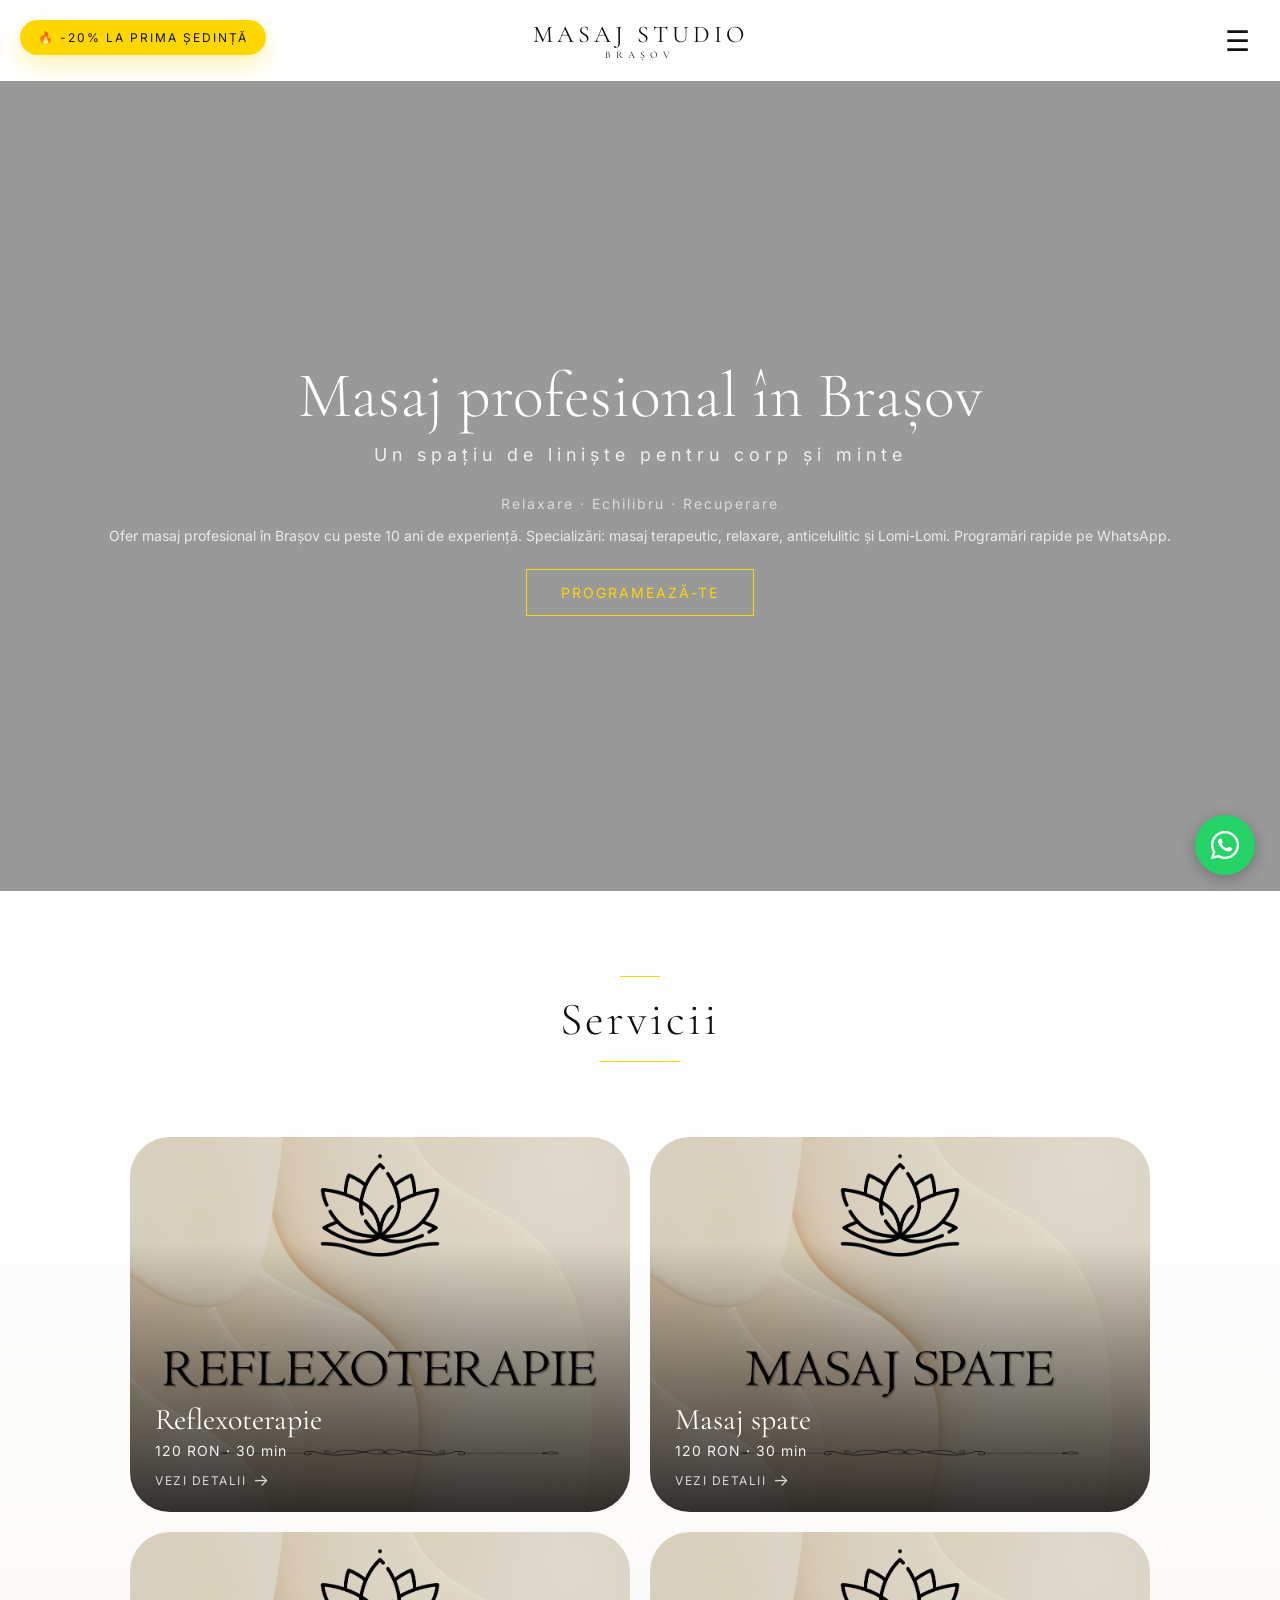
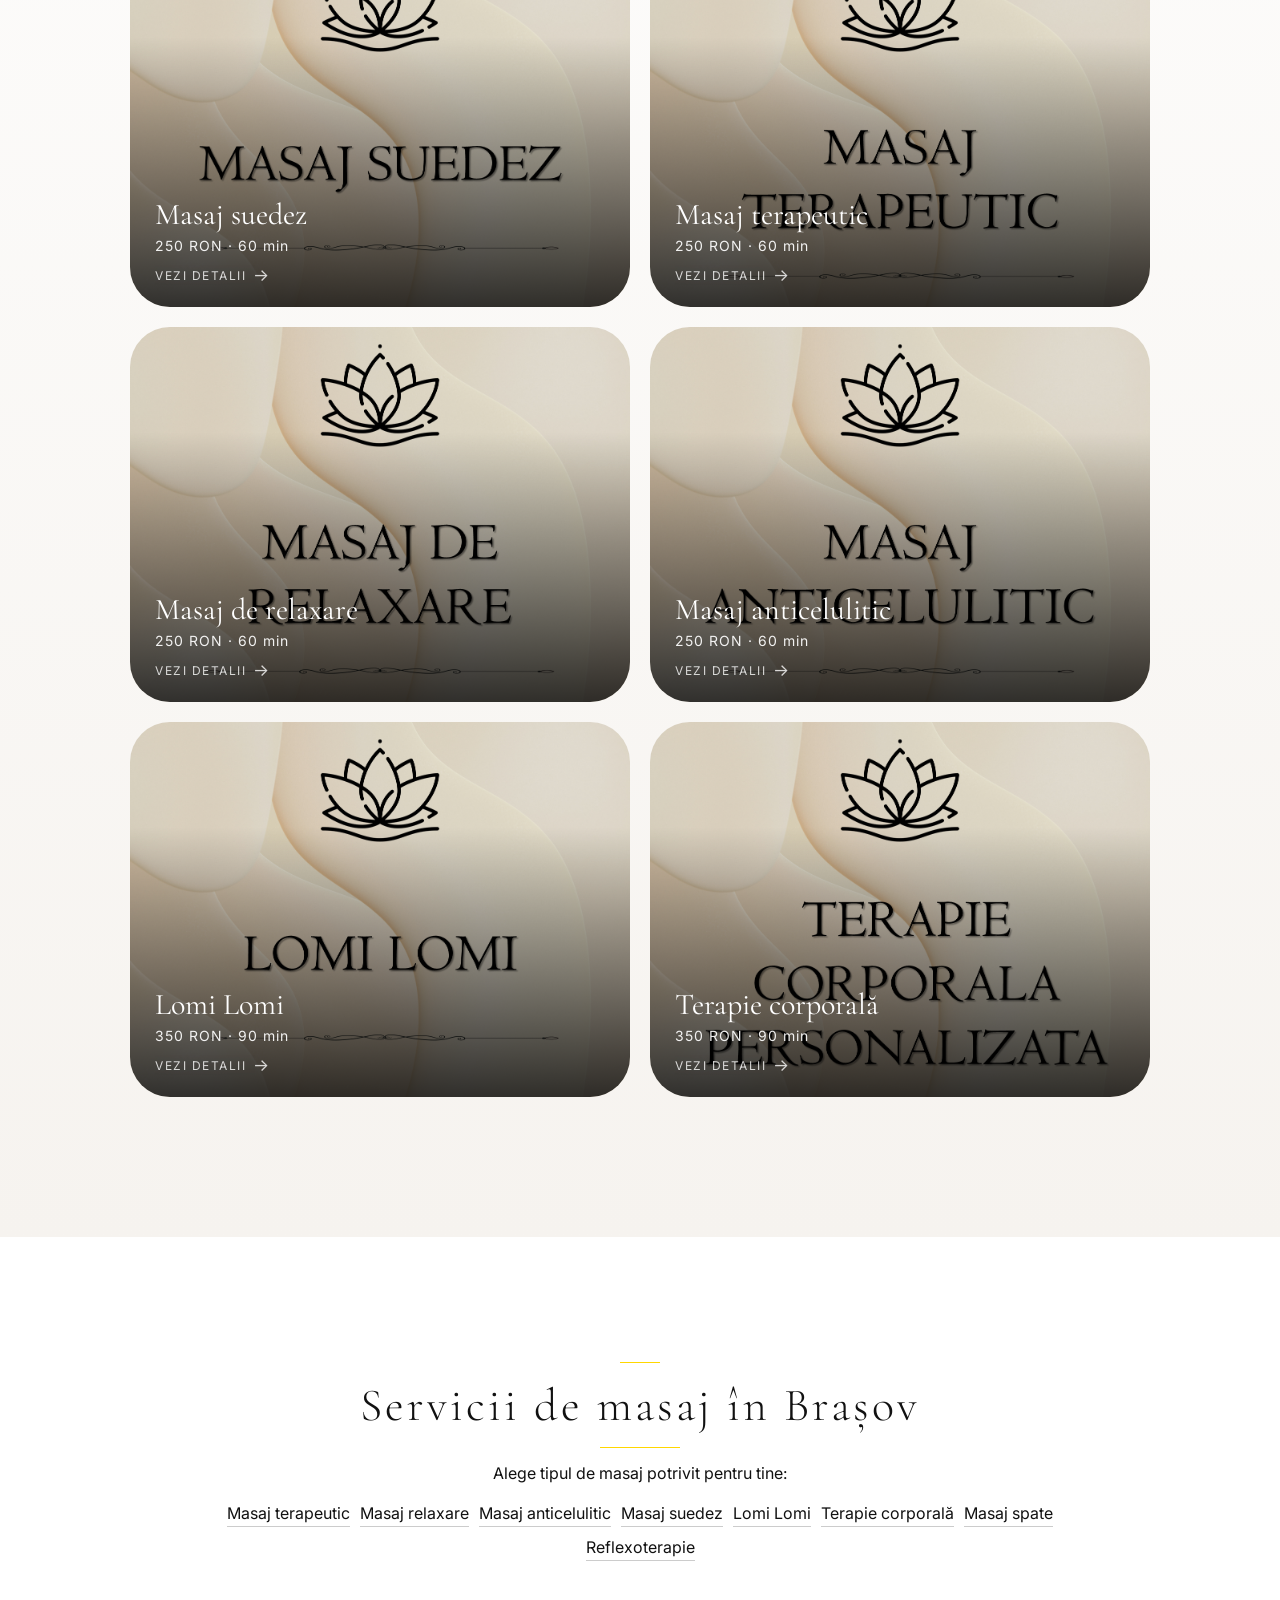
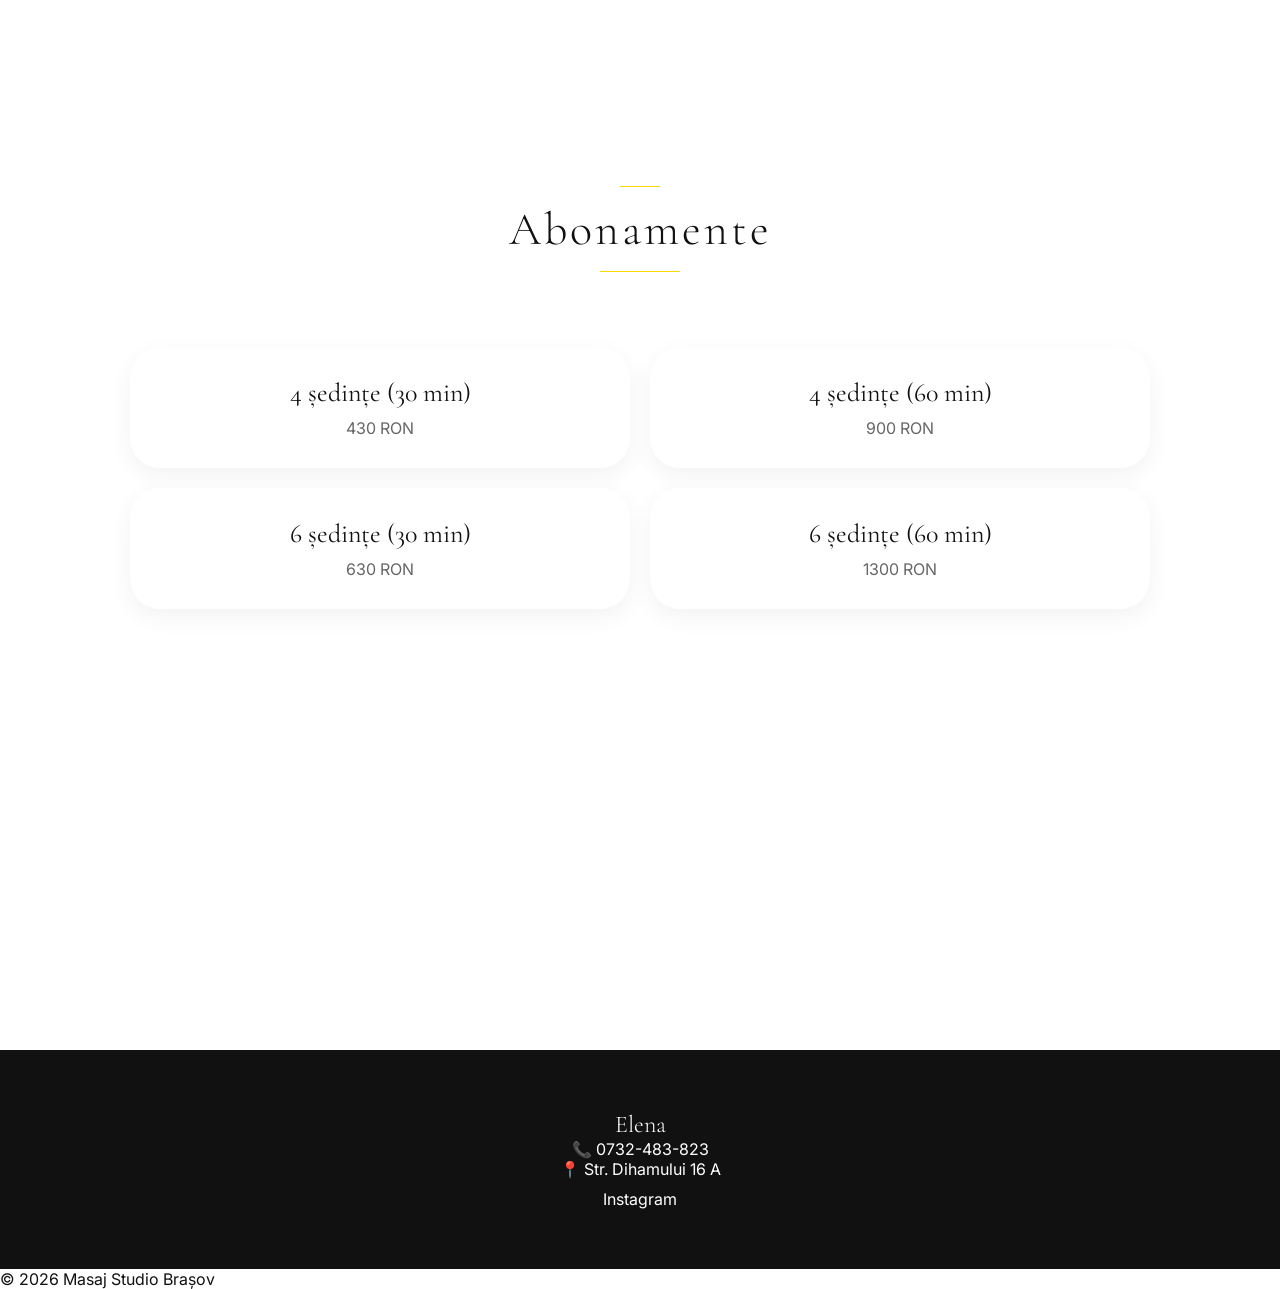
==== index.html @ 1593638e "Update service cards with prices and details" ====
<!DOCTYPE html>
<html lang="ro">
<head>
<meta charset="UTF-8">
<meta name="viewport" content="width=device-width, initial-scale=1.0">

<title>Masaj Brașov | Terapeutic, Relaxare, Anticelulitic și Lomi Lomi</title>

<meta name="description" content="Masaj profesional în Brașov: terapeutic, relaxare, anticelulitic, suedez, Lomi Lomi și reflexoterapie. Reducere dureri, stres și tensiune. Programări rapide pe WhatsApp.">

<link rel="canonical" href="https://studio-masajbrasov.ro/">

<meta name="robots" content="index, follow">

<meta property="og:title" content="Masaj Brașov | Studio masaj profesional">
<meta property="og:description" content="Masaj terapeutic, relaxare, anticelulitic și Lomi Lomi în Brașov. Programări rapide.">
<meta property="og:type" content="website">
<meta property="og:url" content="https://studio-masajbrasov.ro/">

<link rel="stylesheet"
href="https://cdnjs.cloudflare.com/ajax/libs/font-awesome/6.5.1/css/all.min.css">

<link href="https://fonts.googleapis.com/css2?family=Cormorant+Garamond:wght@300;400;500&family=Inter:wght@300;400;500&display=swap" rel="stylesheet">

<link rel="stylesheet" href="style.css">

<script type="application/ld+json">
{
  "@context": "https://schema.org",
  "@type": "HealthAndBeautyBusiness",
  "@id": "https://studio-masajbrasov.ro/#business",
  "name": "Masaj Studio Brașov",
  "url": "https://studio-masajbrasov.ro",
  "telephone": "+40732483823",
  "description": "Studio de masaj profesional în Brașov. Masaj terapeutic, masaj de relaxare, masaj anticelulitic, masaj suedez, Lomi Lomi, reflexoterapie, masaj spate și terapie corporală personalizată.",
  "priceRange": "120-350 RON",

  "address": {
    "@type": "PostalAddress",
    "streetAddress": "Str. Dihamului 16A",
    "addressLocality": "Brașov",
    "addressCountry": "RO"
  },

  "openingHoursSpecification": [
    {
      "@type": "OpeningHoursSpecification",
      "dayOfWeek": [
        "Monday",
        "Tuesday",
        "Wednesday",
        "Thursday",
        "Friday"
      ],
      "opens": "09:00",
      "closes": "18:00"
    }
  ],

  "areaServed": {
    "@type": "City",
    "name": "Brașov"
  },

  "sameAs": [
    "https://www.instagram.com/lenagalinska"
  ],

  "hasOfferCatalog": {
    "@type": "OfferCatalog",
    "name": "Servicii de masaj",
    "itemListElement": [

      {
        "@type": "Offer",
        "price": "250",
        "priceCurrency": "RON",
        "itemOffered": {
          "@type": "Service",
          "name": "Masaj terapeutic"
        }
      },

      {
        "@type": "Offer",
        "price": "250",
        "priceCurrency": "RON",
        "itemOffered": {
          "@type": "Service",
          "name": "Masaj de relaxare"
        }
      },

      {
        "@type": "Offer",
        "price": "250",
        "priceCurrency": "RON",
        "itemOffered": {
          "@type": "Service",
          "name": "Masaj anticelulitic"
        }
      },

      {
        "@type": "Offer",
        "price": "250",
        "priceCurrency": "RON",
        "itemOffered": {
          "@type": "Service",
          "name": "Masaj suedez"
        }
      },

      {
        "@type": "Offer",
        "price": "350",
        "priceCurrency": "RON",
        "itemOffered": {
          "@type": "Service",
          "name": "Masaj Lomi Lomi"
        }
      },

      {
        "@type": "Offer",
        "price": "350",
        "priceCurrency": "RON",
        "itemOffered": {
          "@type": "Service",
          "name": "Terapie corporală personalizată"
        }
      },

      {
        "@type": "Offer",
        "price": "120",
        "priceCurrency": "RON",
        "itemOffered": {
          "@type": "Service",
          "name": "Masaj spate"
        }
      },

      {
        "@type": "Offer",
        "price": "120",
        "priceCurrency": "RON",
        "itemOffered": {
          "@type": "Service",
          "name": "Reflexoterapie"
        }
      }

    ]
  }
}
</script>
</head>

<body>

<div class="promo-badge">
    🔥 -20% la prima ședință
</div>

<header class="nav">
    <div class="logo">
        <span>MASAJ STUDIO</span>
        <small>BRAȘOV</small>
    </div>

    <div class="burger" onclick="toggleMenu()">
        ☰
    </div>
</header>

<div id="menu" class="menu">
    <a href="#services">Servicii</a>
    <a href="#abonamente">Abonamente</a>
    <a href="book.html">Programare</a>
    <a href="instagram.html">Instagram</a>
    <a href="about.html">Despre mine</a>
</div>

<section class="hero">
    <div class="hero-inner reveal">

        <h1>Masaj profesional în Brașov</h1>

        <p class="hero-subtitle">
            Un spațiu de liniște pentru corp și minte
        </p>

        <p class="hero-small">
            Relaxare · Echilibru · Recuperare
        </p>

        <p style="margin-top:15px; font-size:14px; opacity:0.8;">
            Ofer masaj profesional în Brașov cu peste 10 ani de experiență. Specializări: masaj terapeutic, relaxare, anticelulitic și Lomi-Lomi. Programări rapide pe WhatsApp.
        </p>

        <a class="btn" href="book.html">Programează-te</a>

    </div>
</section>


<!-- SERVICES -->
<section id="services" class="section">

    <h2 class="reveal">Servicii</h2>

    <div class="grid">

        <a href="reflexoterapie-brasov.html" class="card reveal">
            <img src="images/reflexoterapie.png" alt="Reflexoterapie Brașov">

            <div class="card-info">
                <h3>Reflexoterapie</h3>
                <p class="card-price">120 RON · 30 min</p>
                <span class="card-details">
                    Vezi detalii <span>→</span>
                </span>
            </div>
        </a>


        <a href="masaj-spate-brasov.html" class="card reveal">
            <img src="images/masaj-spate.png" alt="Masaj spate Brașov">

            <div class="card-info">
                <h3>Masaj spate</h3>
                <p class="card-price">120 RON · 30 min</p>
                <span class="card-details">
                    Vezi detalii <span>→</span>
                </span>
            </div>
        </a>


        <a href="masaj-suedez-brasov.html" class="card reveal">
            <img src="images/masaj-suedez.png" alt="Masaj suedez Brașov">

            <div class="card-info">
                <h3>Masaj suedez</h3>
                <p class="card-price">250 RON · 60 min</p>
                <span class="card-details">
                    Vezi detalii <span>→</span>
                </span>
            </div>
        </a>


        <a href="masaj-terapeutic-brasov.html" class="card reveal">
            <img src="images/masaj-terapeutic.png" alt="Masaj terapeutic Brașov">

            <div class="card-info">
                <h3>Masaj terapeutic</h3>
                <p class="card-price">250 RON · 60 min</p>
                <span class="card-details">
                    Vezi detalii <span>→</span>
                </span>
            </div>
        </a>


        <a href="masaj-relaxare-brasov.html" class="card reveal">
            <img src="images/masaj-de-relaxare.png" alt="Masaj de relaxare Brașov">

            <div class="card-info">
                <h3>Masaj de relaxare</h3>
                <p class="card-price">250 RON · 60 min</p>
                <span class="card-details">
                    Vezi detalii <span>→</span>
                </span>
            </div>
        </a>


        <a href="masaj-anticelulitic-brasov.html" class="card reveal">
            <img src="images/masaj-anticelulitic.png" alt="Masaj anticelulitic Brașov">

            <div class="card-info">
                <h3>Masaj anticelulitic</h3>
                <p class="card-price">250 RON · 60 min</p>
                <span class="card-details">
                    Vezi detalii <span>→</span>
                </span>
            </div>
        </a>


        <a href="masaj-lomi-lomi-brasov.html" class="card reveal">
            <img src="images/lomi-lomi.png" alt="Masaj Lomi Lomi Brașov">

            <div class="card-info">
                <h3>Lomi Lomi</h3>
                <p class="card-price">350 RON · 90 min</p>
                <span class="card-details">
                    Vezi detalii <span>→</span>
                </span>
            </div>
        </a>


        <a href="terapie-corporala-brasov.html" class="card reveal">
            <img src="images/terapie-corporala-personalizata.png" alt="Terapie corporală Brașov">

            <div class="card-info">
                <h3>Terapie corporală</h3>
                <p class="card-price">350 RON · 90 min</p>
                <span class="card-details">
                    Vezi detalii <span>→</span>
                </span>
            </div>
        </a>

    </div>

</section>


<!-- SEO INTERNAL LINKS BOOST -->
<section class="section seo-services">

    <h2>Servicii de masaj în Brașov</h2>

    <p>Alege tipul de masaj potrivit pentru tine:</p>

    <div class="seo-links">

        <a href="masaj-terapeutic-brasov.html">
            Masaj terapeutic
        </a>

        <a href="masaj-relaxare-brasov.html">
            Masaj relaxare
        </a>

        <a href="masaj-anticelulitic-brasov.html">
            Masaj anticelulitic
        </a>

        <a href="masaj-suedez-brasov.html">
            Masaj suedez
        </a>

        <a href="masaj-lomi-lomi-brasov.html">
            Lomi Lomi
        </a>

        <a href="terapie-corporala-brasov.html">
            Terapie corporală
        </a>

        <a href="masaj-spate-brasov.html">
            Masaj spate
        </a>

        <a href="reflexoterapie-brasov.html">
            Reflexoterapie
        </a>

    </div>

</section>


<!-- ABONAMENTE -->
<section id="abonamente" class="section light">

    <h2 class="reveal">Abonamente</h2>

    <div class="grid">

        <div class="subscription-card">
            <h3>4 ședințe (30 min)</h3>
            <p>430 RON</p>
        </div>

        <div class="subscription-card">
            <h3>4 ședințe (60 min)</h3>
            <p>900 RON</p>
        </div>

        <div class="subscription-card">
            <h3>6 ședințe (30 min)</h3>
            <p>630 RON</p>
        </div>

        <div class="subscription-card">
            <h3>6 ședințe (60 min)</h3>
            <p>1300 RON</p>
        </div>

    </div>

</section>


<!-- CTA -->
<section class="cta reveal">

    <h2>Programează-ți ședința acum</h2>

    <a class="btn" href="book.html">
        Programează-te
    </a>

</section>


<!-- CONTACT -->
<section class="contact">

    <h2>Elena</h2>

    <p>📞 0732-483-823</p>

    <p>📍 Str. Dihamului 16 A</p>

    <a href="https://www.instagram.com/lenagalinska" target="_blank">
        Instagram
    </a>

</section>


<footer>
    © 2026 Masaj Studio Brașov
</footer>


<script src="script.js"></script>


<a href="https://wa.me/40732483823?text=Salut!%20Aș%20dori%20o%20programare%20la%20Masaj%20Studio%20Brașov."
   class="whatsapp-float"
   target="_blank"
   aria-label="WhatsApp">

    <i class="fa-brands fa-whatsapp"></i>

</a>

</body>
</html>
---- style.css ----
/* RESET */
* {
    margin: 0;
    padding: 0;
    box-sizing: border-box;
}


/* BASE */
body {
    font-family: 'Inter', sans-serif;
    color: #111;
    background: #fff;
}

h1,
h2,
h3 {
    font-family: 'Cormorant Garamond', serif;
    font-weight: 300;
}


/* PROMO */
.promo {
    background: gold;
    text-align: center;
    padding: 12px;
    font-weight: 500;
}


/* NAV */
.nav {
    position: sticky;
    top: 0;
    background: rgba(255,255,255,0.9);
    padding: 20px 40px;

    display: flex;
    justify-content: center;
    align-items: center;

    z-index: 1000;
}

.logo {
    font-family: 'Cormorant Garamond', serif;
    font-size: 24px;
    letter-spacing: 4px;
}

.logo small {
    display: block;
    text-align: center;
    font-size: 10px;
    letter-spacing: 5px;
}


/* BURGER */
.burger {
    position: absolute;
    right: 30px;
    top: 50%;
    transform: translateY(-50%);

    font-size: 28px;
    cursor: pointer;

    z-index: 2000;
}


/* HERO */
.hero {
    height: 90vh;

    display: flex;
    align-items: center;
    justify-content: center;

    text-align: center;

    background:
    linear-gradient(
        rgba(0,0,0,0.4),
        rgba(0,0,0,0.4)
    ),
    url('https://images.unsplash.com/photo-1686259881379-084a418cba05?q=80&w=1170&auto=format&fit=crop');

    background-size: cover;
    background-position: center;
    background-repeat: no-repeat;

    color: white;
}

.hero h1 {
    font-size: 64px;
}

.hero-subtitle {
    margin-top: 10px;

    font-size: 18px;
    letter-spacing: 5px;

    color: rgba(255,255,255,0.85);
}

.hero-small {
    margin-top: 30px;

    font-size: 14px;
    letter-spacing: 2px;

    color: rgba(255,255,255,0.65);
}


/* SECTIONS */
.section {
    padding: 100px 20px;
}

.section h2 {
    text-align: center;

    font-family: 'Cormorant Garamond', serif;
    font-size: 46px;
    font-weight: 300;

    margin-bottom: 50px;

    letter-spacing: 3px;

    position: relative;
}

.section h2::before,
.section h2::after {
    content: "";

    position: absolute;
    left: 50%;

    transform: translateX(-50%);

    background: gold;
}

.section h2::before {
    width: 40px;
    height: 1px;
    top: -15px;
}

.section h2::after {
    width: 80px;
    height: 1px;
    bottom: -15px;
}


/* GRID */
.grid {
    display: grid;

    grid-template-columns: repeat(2, 1fr);

    gap: 20px;

    padding: 40px;

    max-width: 1100px;

    margin: 0 auto;
}


/* =========================================
   SERVICE CARDS
========================================= */

.card {
    position: relative;

    border: none;

    border-radius: 40px;

    overflow: hidden;

    text-decoration: none;

    cursor: pointer;

    display: block;

    background: #111;

    transition:
        transform 0.3s ease,
        box-shadow 0.3s ease;
}


/* IMAGE */

.card img {
    width: 100%;

    aspect-ratio: 4 / 3;

    object-fit: cover;

    display: block;

    transition: transform 0.5s ease;
}


/* DARK GRADIENT */

.card::after {
    content: "";

    position: absolute;

    inset: 0;

    background:
        linear-gradient(
            to top,
            rgba(0,0,0,0.78) 0%,
            rgba(0,0,0,0.30) 45%,
            rgba(0,0,0,0) 72%
        );

    pointer-events: none;
}


/* CARD INFORMATION */

.card-info {
    position: absolute;

    left: 25px;
    right: 25px;
    bottom: 22px;

    z-index: 2;

    color: white;
}


/* SERVICE NAME */

.card-info h3 {
    font-family: 'Cormorant Garamond', serif;

    font-size: 30px;

    font-weight: 400;

    margin-bottom: 4px;

    color: white;
}


/* PRICE + DURATION */

.card-price {
    font-family: 'Inter', sans-serif;

    font-size: 14px;

    letter-spacing: 1px;

    margin-bottom: 10px;

    color: rgba(255,255,255,0.92);
}


/* DETAILS */

.card-details {
    display: inline-flex;

    align-items: center;

    gap: 7px;

    font-size: 12px;

    letter-spacing: 1.5px;

    text-transform: uppercase;

    color: white;

    opacity: 0.8;

    transition:
        opacity 0.3s ease,
        gap 0.3s ease;
}

.card-details span {
    font-size: 17px;

    transition:
        transform 0.3s ease;
}


/* HOVER */

.card:hover {
    transform: translateY(-6px);

    box-shadow:
        0 15px 30px rgba(0,0,0,0.16);
}

.card:hover img {
    transform: scale(1.05);
}

.card:hover .card-details {
    opacity: 1;

    gap: 11px;
}

.card:hover .card-details span {
    transform: translateX(4px);
}


/* BUTTON */
.btn {
    display: inline-block;

    margin-top: 25px;

    padding: 14px 34px;

    font-size: 14px;

    letter-spacing: 2px;

    text-transform: uppercase;

    border: 1px solid gold;

    color: gold;

    text-decoration: none;

    transition:
        all 0.3s ease;

    cursor: pointer;

    background: transparent;
}

.btn:hover {
    background: gold;

    color: #111;

    transform: translateY(-3px);

    box-shadow:
        0 10px 25px rgba(0,0,0,0.2);
}


/* SUBSCRIPTIONS */
.subscription-card {
    border: none;

    border-radius: 30px;

    padding: 30px;

    text-align: center;

    background: #fff;

    box-shadow:
        0 8px 25px rgba(0,0,0,0.05);

    transition:
        transform 0.3s ease,
        box-shadow 0.3s ease;
}

.subscription-card:hover {
    transform: translateY(-6px);

    box-shadow:
        0 15px 30px rgba(0,0,0,0.12);
}

.subscription-card h3 {
    font-family: 'Cormorant Garamond', serif;

    font-size: 26px;

    margin-bottom: 10px;

    font-weight: 400;
}

.subscription-card p {
    color: #666;

    font-size: 16px;
}

.price {
    font-size: 28px;

    color: gold;

    margin-top: 10px;
}


/* CONTACT */
.contact {
    text-align: center;

    padding: 60px;

    background: #111;

    color: white;
}

.contact a {
    color: white;

    text-decoration: none;

    display: inline-block;

    margin-top: 10px;
}


/* CTA */
.cta {
    text-align: center;

    padding: 100px;

    background: #111;

    color: #fff;
}


/* MENU */
.menu {
    position: fixed;

    top: 0;

    right: -100%;

    width: 250px;

    height: 100vh;

    background: #111;

    display: flex;

    flex-direction: column;

    padding-top: 100px;

    transition: 0.4s;

    z-index: 1500;
}

.menu a {
    color: white;

    padding: 15px 30px;

    text-decoration: none;

    font-size: 18px;
}

.menu a:hover {
    background: gold;

    color: black;
}

.menu.active {
    right: 0;
}


/* WHATSAPP */
.whatsapp-float {
    position: fixed;

    width: 60px;
    height: 60px;

    bottom: 25px;
    right: 25px;

    background: #25D366;

    color: white;

    border-radius: 50%;

    display: flex;

    justify-content: center;

    align-items: center;

    font-size: 32px;

    text-decoration: none;

    box-shadow:
        0 4px 15px rgba(0,0,0,0.25);

    z-index: 9999;

    transition: 0.3s;
}

.whatsapp-float:hover {
    transform: scale(1.1);
}


/* PROMO BADGE */
.promo-badge {
    position: fixed;

    top: 20px;
    left: 20px;

    display: inline-block;

    padding: 10px 18px;

    background: gold;

    color: #111;

    font-size: 12px;

    letter-spacing: 2px;

    text-transform: uppercase;

    border-radius: 50px;

    box-shadow:
        0 10px 25px rgba(255,215,0,0.3);

    animation: pulse 2s infinite;

    z-index: 1100;

    cursor: pointer;
}


/* MOBILE PROMO */
@media (max-width: 768px) {

    .promo-badge {
        top: 70px;

        left: 50%;

        transform: translateX(-50%);

        font-size: 11px;

        padding: 8px 14px;
    }
}


/* SERVICES BACKGROUND */
#services {
    background:
        linear-gradient(
            to bottom,
            #ffffff,
            #f6f3ef
        );
}


/* ANIMATION */
.reveal {
    opacity: 0;

    transform: translateY(30px);

    transition: 1s;
}

.reveal.active {
    opacity: 1;

    transform: translateY(0);
}


/* SEO SERVICES */
.seo-services {
    max-width: 900px;

    margin: 40px auto;

    text-align: center;
}

.seo-services > p {
    margin-top: -20px;
}

.seo-links {
    display: flex;

    flex-wrap: wrap;

    gap: 10px;

    justify-content: center;

    margin-top: 20px;
}

.seo-links a {
    color: #111;

    text-decoration: none;

    border-bottom: 1px solid #ccc;

    padding-bottom: 3px;

    transition:
        color 0.3s ease,
        border-color 0.3s ease;
}

.seo-links a:hover {
    color: #b38b00;

    border-color: #b38b00;
}


/* MASSAGE PAGE */
.massage-hero {
    text-align: center;

    padding: 80px 20px 40px;
}

.massage-hero h1 {
    font-size: 52px;
}

.subtitle {
    margin-top: 10px;

    letter-spacing: 3px;

    color: #777;
}


/* MASSAGE LAYOUT */
.massage-wrapper {
    display: grid;

    grid-template-columns: 1fr 1fr;

    gap: 40px;

    max-width: 1100px;

    margin: 0 auto;

    padding: 40px;

    align-items: start;
}


/* MASSAGE IMAGE */
.massage-image img {
    width: 100%;

    border-radius: 30px;

    object-fit: cover;
}


/* MASSAGE CARD */
.massage-card {
    display: flex;

    flex-direction: column;

    gap: 20px;
}


/* BOX */
.box {
    padding: 20px;

    border-radius: 20px;

    background:
        linear-gradient(
            135deg,
            #fff7e0,
            #f6f3ef
        );

    border-left: 4px solid gold;

    transition: 0.3s ease;
}

.box:hover {
    transform: translateY(-3px);
}


/* BOX TITLES */
.box h3 {
    color: #b38b00;

    letter-spacing: 1px;

    margin-bottom: 10px;

    font-weight: 400;
}


/* MOBILE */
@media (max-width: 768px) {

    .hero {
        height: 80vh;
    }

    .hero h1 {
        font-size: 44px;
    }

    .hero-subtitle {
        font-size: 15px;

        letter-spacing: 3px;
    }

    .section {
        padding: 70px 15px;
    }

    .section h2 {
        font-size: 38px;
    }


    /* SERVICE GRID */

    .grid {
        grid-template-columns: 1fr;

        padding: 20px;

        gap: 20px;
    }


    /* SERVICE CARD */

    .card {
        border-radius: 25px;
    }

    .card-info {
        left: 20px;

        right: 20px;

        bottom: 18px;
    }

    .card-info h3 {
        font-size: 27px;
    }

    .card-price {
        font-size: 13px;

        margin-bottom: 8px;
    }

    .card-details {
        font-size: 11px;

        letter-spacing: 1.3px;
    }


    /* CTA */

    .cta {
        padding: 70px 20px;
    }


    /* CONTACT */

    .contact {
        padding: 50px 20px;
    }


    /* MASSAGE PAGE */

    .massage-wrapper {
        grid-template-columns: 1fr;

        padding: 20px;
    }

    .massage-hero h1 {
        font-size: 36px;
    }
}
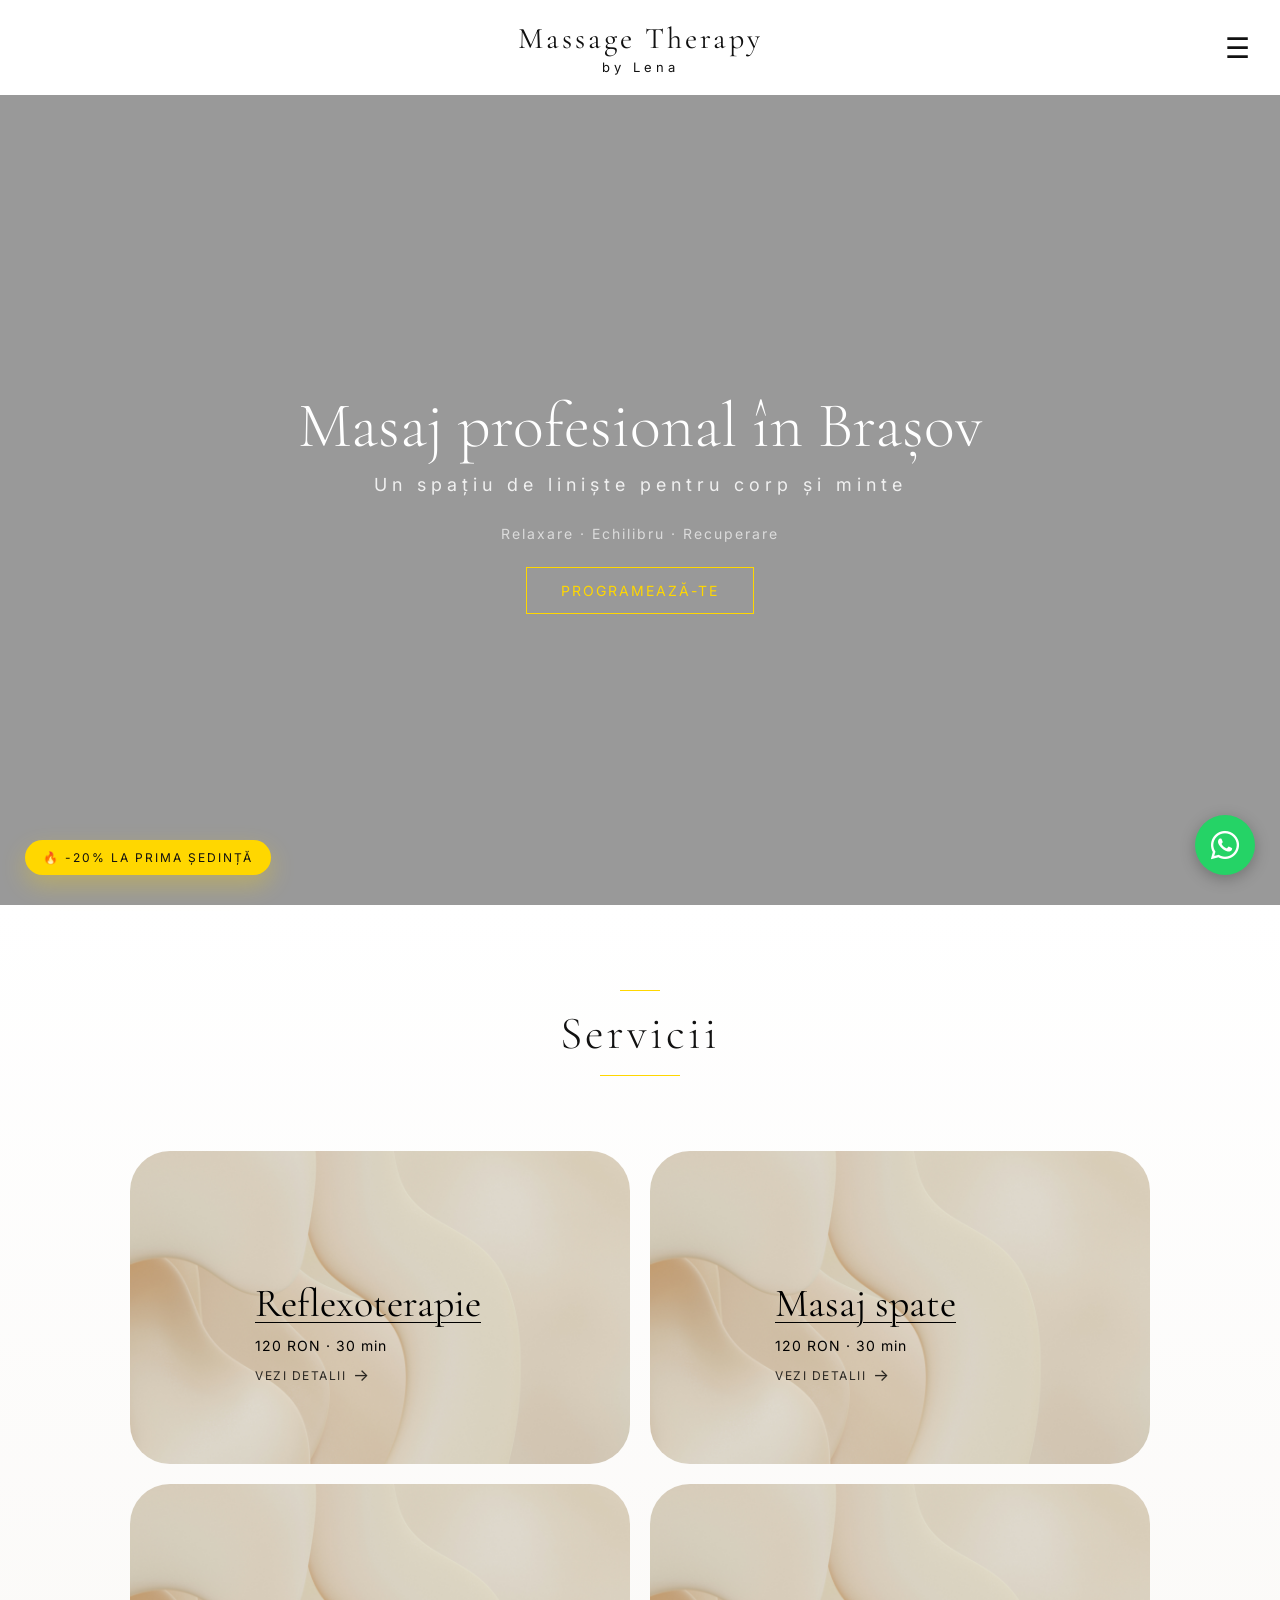
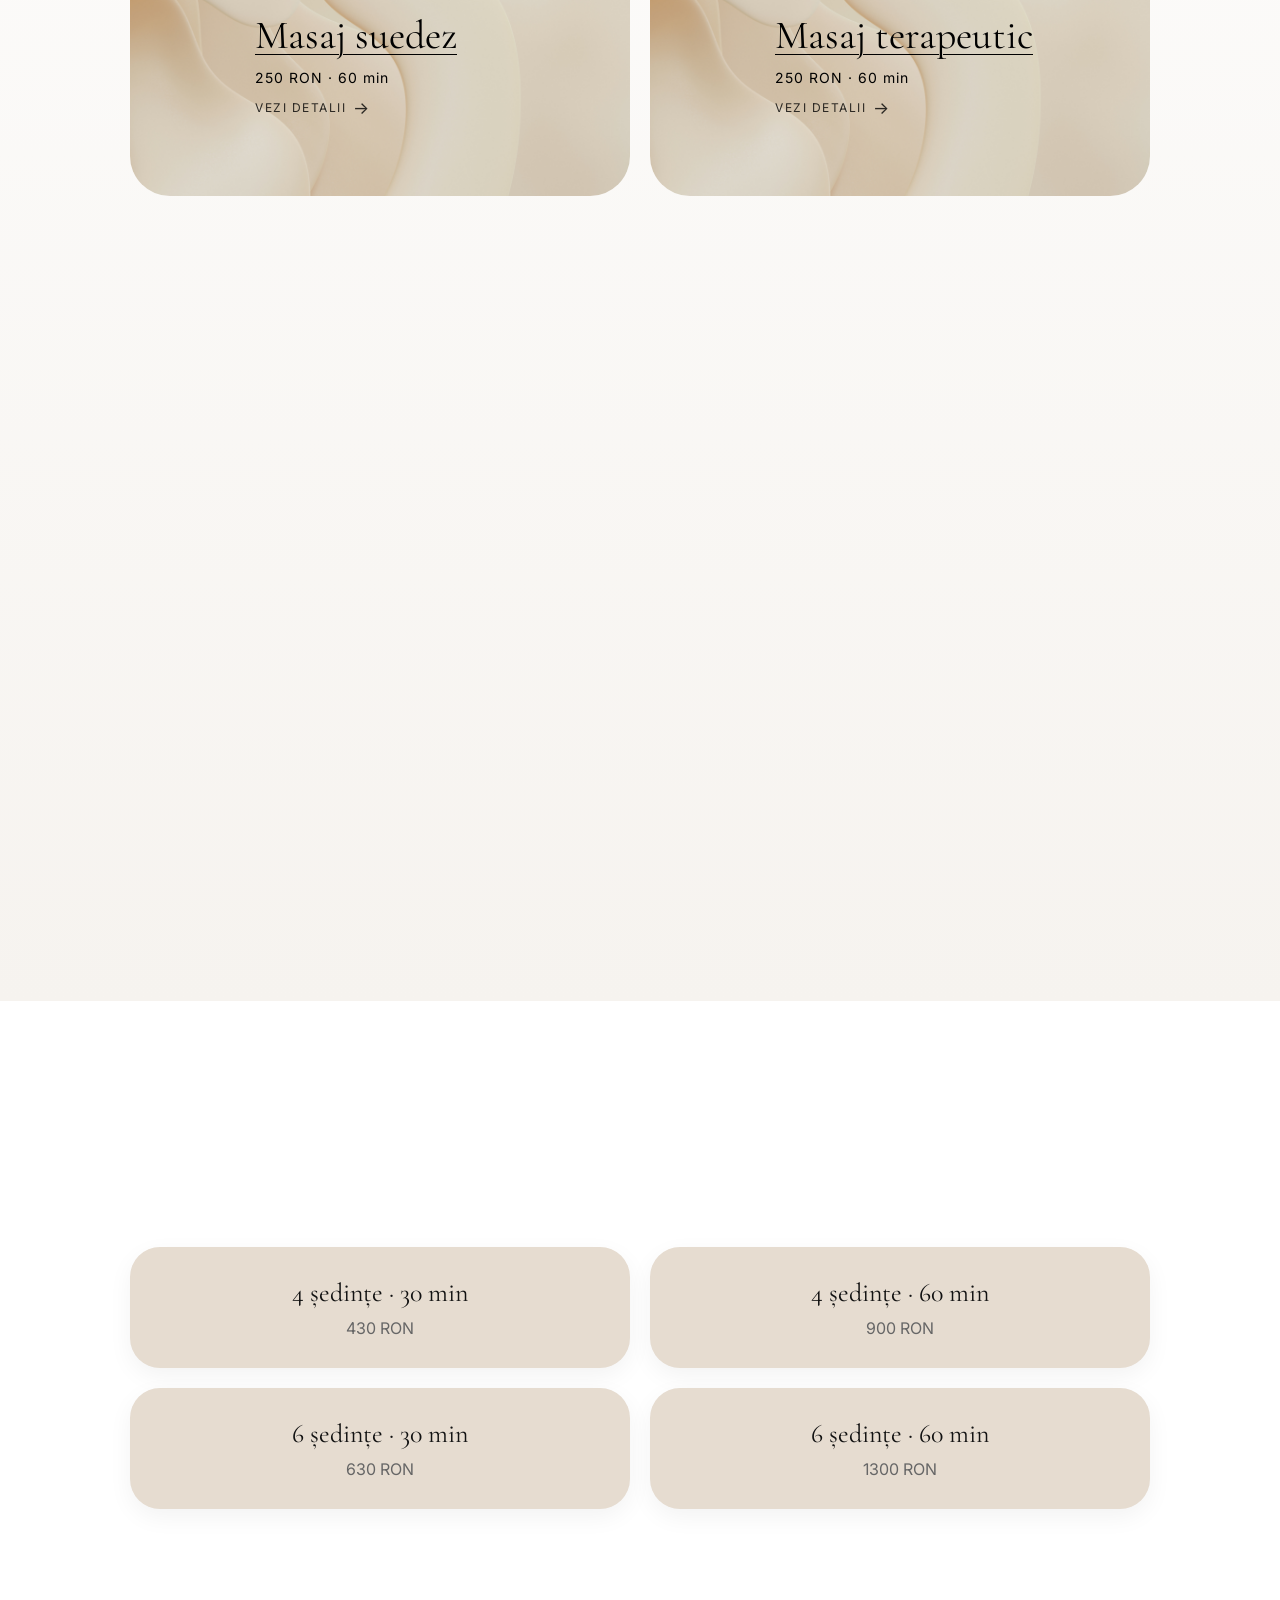
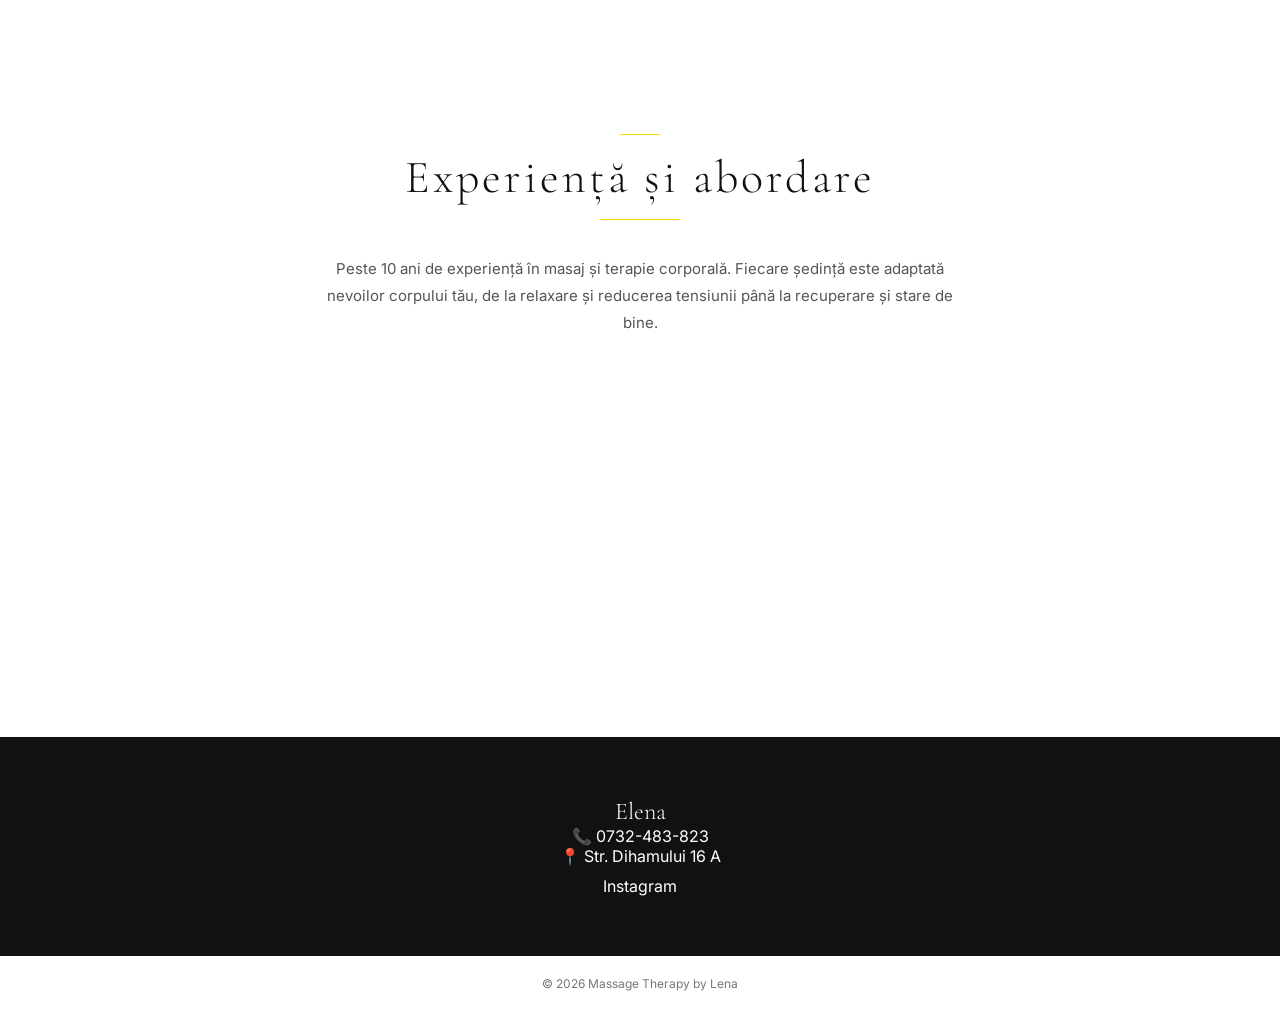
==== commit 5de53be1: "Update website design and service images" ====
--- a/index.html
+++ b/index.html
@@ -165,8 +165,8 @@
 
 <header class="nav">
     <div class="logo">
-        <span>MASAJ STUDIO</span>
-        <small>BRAȘOV</small>
+        <span>Massage Therapy</span>
+        <small>by Lena</small>
     </div>
 
     <div class="burger" onclick="toggleMenu()">
@@ -195,9 +195,7 @@
             Relaxare · Echilibru · Recuperare
         </p>
 
-        <p style="margin-top:15px; font-size:14px; opacity:0.8;">
-            Ofer masaj profesional în Brașov cu peste 10 ani de experiență. Specializări: masaj terapeutic, relaxare, anticelulitic și Lomi-Lomi. Programări rapide pe WhatsApp.
-        </p>
+      
 
         <a class="btn" href="book.html">Programează-te</a>
 
@@ -213,7 +211,7 @@
     <div class="grid">
 
         <a href="reflexoterapie-brasov.html" class="card reveal">
-            <img src="images/reflexoterapie.png" alt="Reflexoterapie Brașov">
+            <img src="images/pawel-czerwinski-q-3pnV8MKWE-unsplash.jpg" alt="Reflexoterapie Brașov">
 
             <div class="card-info">
                 <h3>Reflexoterapie</h3>
@@ -226,7 +224,7 @@
 
 
         <a href="masaj-spate-brasov.html" class="card reveal">
-            <img src="images/masaj-spate.png" alt="Masaj spate Brașov">
+            <img src="images/pawel-czerwinski-q-3pnV8MKWE-unsplash.jpg" alt="Masaj spate Brașov">
 
             <div class="card-info">
                 <h3>Masaj spate</h3>
@@ -239,7 +237,7 @@
 
 
         <a href="masaj-suedez-brasov.html" class="card reveal">
-            <img src="images/masaj-suedez.png" alt="Masaj suedez Brașov">
+            <img src="images/pawel-czerwinski-q-3pnV8MKWE-unsplash.jpg" alt="Masaj suedez Brașov">
 
             <div class="card-info">
                 <h3>Masaj suedez</h3>
@@ -252,7 +250,7 @@
 
 
         <a href="masaj-terapeutic-brasov.html" class="card reveal">
-            <img src="images/masaj-terapeutic.png" alt="Masaj terapeutic Brașov">
+            <img src="images/pawel-czerwinski-q-3pnV8MKWE-unsplash.jpg" alt="Masaj terapeutic Brașov">
 
             <div class="card-info">
                 <h3>Masaj terapeutic</h3>
@@ -265,7 +263,7 @@
 
 
         <a href="masaj-relaxare-brasov.html" class="card reveal">
-            <img src="images/masaj-de-relaxare.png" alt="Masaj de relaxare Brașov">
+            <img src="images/pawel-czerwinski-q-3pnV8MKWE-unsplash.jpg" alt="Masaj de relaxare Brașov">
 
             <div class="card-info">
                 <h3>Masaj de relaxare</h3>
@@ -278,7 +276,7 @@
 
 
         <a href="masaj-anticelulitic-brasov.html" class="card reveal">
-            <img src="images/masaj-anticelulitic.png" alt="Masaj anticelulitic Brașov">
+            <img src="images/pawel-czerwinski-q-3pnV8MKWE-unsplash.jpg" alt="Masaj anticelulitic Brașov">
 
             <div class="card-info">
                 <h3>Masaj anticelulitic</h3>
@@ -291,7 +289,7 @@
 
 
         <a href="masaj-lomi-lomi-brasov.html" class="card reveal">
-            <img src="images/lomi-lomi.png" alt="Masaj Lomi Lomi Brașov">
+            <img src="images/pawel-czerwinski-q-3pnV8MKWE-unsplash.jpg" alt="Masaj Lomi Lomi Brașov">
 
             <div class="card-info">
                 <h3>Lomi Lomi</h3>
@@ -304,7 +302,7 @@
 
 
         <a href="terapie-corporala-brasov.html" class="card reveal">
-            <img src="images/terapie-corporala-personalizata.png" alt="Terapie corporală Brașov">
+            <img src="images/pawel-czerwinski-q-3pnV8MKWE-unsplash.jpg" alt="Terapie corporală Brașov">
 
             <div class="card-info">
                 <h3>Terapie corporală</h3>
@@ -320,52 +318,6 @@
 </section>
 
 
-<!-- SEO INTERNAL LINKS BOOST -->
-<section class="section seo-services">
-
-    <h2>Servicii de masaj în Brașov</h2>
-
-    <p>Alege tipul de masaj potrivit pentru tine:</p>
-
-    <div class="seo-links">
-
-        <a href="masaj-terapeutic-brasov.html">
-            Masaj terapeutic
-        </a>
-
-        <a href="masaj-relaxare-brasov.html">
-            Masaj relaxare
-        </a>
-
-        <a href="masaj-anticelulitic-brasov.html">
-            Masaj anticelulitic
-        </a>
-
-        <a href="masaj-suedez-brasov.html">
-            Masaj suedez
-        </a>
-
-        <a href="masaj-lomi-lomi-brasov.html">
-            Lomi Lomi
-        </a>
-
-        <a href="terapie-corporala-brasov.html">
-            Terapie corporală
-        </a>
-
-        <a href="masaj-spate-brasov.html">
-            Masaj spate
-        </a>
-
-        <a href="reflexoterapie-brasov.html">
-            Reflexoterapie
-        </a>
-
-    </div>
-
-</section>
-
-
 <!-- ABONAMENTE -->
 <section id="abonamente" class="section light">
 
@@ -374,22 +326,22 @@
     <div class="grid">
 
         <div class="subscription-card">
-            <h3>4 ședințe (30 min)</h3>
+            <h3>4 ședințe · 30 min</h3>
             <p>430 RON</p>
         </div>
 
         <div class="subscription-card">
-            <h3>4 ședințe (60 min)</h3>
+            <h3>4 ședințe · 60 min</h3>
             <p>900 RON</p>
         </div>
 
         <div class="subscription-card">
-            <h3>6 ședințe (30 min)</h3>
+            <h3>6 ședințe · 30 min</h3>
             <p>630 RON</p>
         </div>
 
         <div class="subscription-card">
-            <h3>6 ședințe (60 min)</h3>
+            <h3>6 ședințe · 60 min</h3>
             <p>1300 RON</p>
         </div>
 
@@ -397,7 +349,18 @@
 
 </section>
 
-
+<section class="experience">
+
+    <h2>Experiență și abordare</h2>
+
+    <p>
+        Peste 10 ani de experiență în masaj și terapie corporală.
+        Fiecare ședință este adaptată nevoilor corpului tău,
+        de la relaxare și reducerea tensiunii până la recuperare
+        și stare de bine.
+    </p>
+
+</section>
 <!-- CTA -->
 <section class="cta reveal">
 
@@ -427,7 +390,7 @@
 
 
 <footer>
-    © 2026 Masaj Studio Brașov
+    © 2026 Massage Therapy by Lena
 </footer>
 
 
--- a/style.css
+++ b/style.css
@@ -46,15 +46,17 @@
 
 .logo {
     font-family: 'Cormorant Garamond', serif;
-    font-size: 24px;
-    letter-spacing: 4px;
+    font-size: 30px;
+    letter-spacing: 3px;
 }
 
 .logo small {
     display: block;
     text-align: center;
-    font-size: 10px;
-    letter-spacing: 5px;
+    font-family: 'Inter', sans-serif;
+    font-size: 13px;
+    letter-spacing: 4px;
+    margin-top: 2px;
 }
 
 
@@ -211,7 +213,7 @@
 .card img {
     width: 100%;
 
-    aspect-ratio: 4 / 3;
+    aspect-ratio: 16 / 10;
 
     object-fit: cover;
 
@@ -221,24 +223,10 @@
 }
 
 
-/* DARK GRADIENT */
+/* NO IMAGE GRADIENT */
 
 .card::after {
-    content: "";
-
-    position: absolute;
-
-    inset: 0;
-
-    background:
-        linear-gradient(
-            to top,
-            rgba(0,0,0,0.78) 0%,
-            rgba(0,0,0,0.30) 45%,
-            rgba(0,0,0,0) 72%
-        );
-
-    pointer-events: none;
+    content: none;
 }
 
 
@@ -247,13 +235,13 @@
 .card-info {
     position: absolute;
 
-    left: 25px;
-    right: 25px;
-    bottom: 22px;
+    left: 25%;
+    right: 30px;
+    bottom: 25%;
 
     z-index: 2;
 
-    color: white;
+    color: black;
 }
 
 
@@ -262,13 +250,17 @@
 .card-info h3 {
     font-family: 'Cormorant Garamond', serif;
 
-    font-size: 30px;
+    font-size: 40px;
 
     font-weight: 400;
 
-    margin-bottom: 4px;
-
-    color: white;
+    margin-bottom: 10px;
+
+    color: black;
+
+    text-decoration: underline;
+    text-decoration-thickness: 1px;
+    text-underline-offset: 6px;
 }
 
 
@@ -283,7 +275,7 @@
 
     margin-bottom: 10px;
 
-    color: rgba(255,255,255,0.92);
+    color: black;
 }
 
 
@@ -302,7 +294,7 @@
 
     text-transform: uppercase;
 
-    color: white;
+    color: black;
 
     opacity: 0.8;
 
@@ -383,7 +375,10 @@
 }
 
 
-/* SUBSCRIPTIONS */
+/* =========================================
+   SUBSCRIPTIONS
+========================================= */
+
 .subscription-card {
     border: none;
 
@@ -393,7 +388,7 @@
 
     text-align: center;
 
-    background: #fff;
+    background: #E6DCD0;
 
     box-shadow:
         0 8px 25px rgba(0,0,0,0.05);
@@ -435,6 +430,73 @@
 }
 
 
+/* =========================================
+   EXPERIENCE
+========================================= */
+
+.experience {
+    max-width: 900px;
+
+    margin: 0 auto;
+
+    padding: 100px 30px;
+
+    text-align: center;
+}
+
+.experience h2 {
+    font-family: 'Cormorant Garamond', serif;
+
+    font-size: 46px;
+
+    font-weight: 300;
+
+    letter-spacing: 3px;
+
+    margin-bottom: 50px;
+
+    position: relative;
+}
+
+.experience h2::before,
+.experience h2::after {
+    content: "";
+
+    position: absolute;
+    left: 50%;
+
+    transform: translateX(-50%);
+
+    background: gold;
+}
+
+.experience h2::before {
+    width: 40px;
+    height: 1px;
+    top: -15px;
+}
+
+.experience h2::after {
+    width: 80px;
+    height: 1px;
+    bottom: -15px;
+}
+
+.experience p {
+    font-family: 'Inter', sans-serif;
+
+    font-size: 15px;
+
+    line-height: 1.8;
+
+    color: #555;
+
+    max-width: 650px;
+
+    margin: 0 auto;
+}
+
+
 /* CONTACT */
 .contact {
     text-align: center;
@@ -558,8 +620,8 @@
 .promo-badge {
     position: fixed;
 
-    top: 20px;
-    left: 20px;
+    bottom: 25px;
+    left: 25px;
 
     display: inline-block;
 
@@ -585,23 +647,6 @@
     z-index: 1100;
 
     cursor: pointer;
-}
-
-
-/* MOBILE PROMO */
-@media (max-width: 768px) {
-
-    .promo-badge {
-        top: 70px;
-
-        left: 50%;
-
-        transform: translateX(-50%);
-
-        font-size: 11px;
-
-        padding: 8px 14px;
-    }
 }
 
 
@@ -632,7 +677,10 @@
 }
 
 
-/* SEO SERVICES */
+/* SEO SERVICES
+   Păstrat momentan în CSS, dar secțiunea a fost scoasă din HTML.
+*/
+
 .seo-services {
     max-width: 900px;
 
@@ -771,8 +819,21 @@
 }
 
 
-/* MOBILE */
+/* =========================================
+   MOBILE
+========================================= */
+
 @media (max-width: 768px) {
+
+        .logo {
+        font-size: 25px;
+        letter-spacing: 2px;
+    }
+
+    .logo small {
+        font-size: 11px;
+        letter-spacing: 3px;
+    }
 
     .hero {
         height: 80vh;
@@ -823,7 +884,9 @@
     }
 
     .card-info h3 {
-        font-size: 27px;
+        font-size: 35px;
+
+        text-underline-offset: 5px;
     }
 
     .card-price {
@@ -839,6 +902,23 @@
     }
 
 
+    /* EXPERIENCE */
+
+    .experience {
+        padding: 70px 20px;
+    }
+
+    .experience h2 {
+        font-size: 38px;
+
+        margin-bottom: 40px;
+    }
+
+    .experience p {
+        font-size: 14px;
+    }
+
+
     /* CTA */
 
     .cta {
@@ -864,4 +944,12 @@
     .massage-hero h1 {
         font-size: 36px;
     }
+}
+
+footer {
+    text-align: center;
+    padding: 20px;
+    font-size: 12px;
+    color: #777;
+    background: #fff;
 }
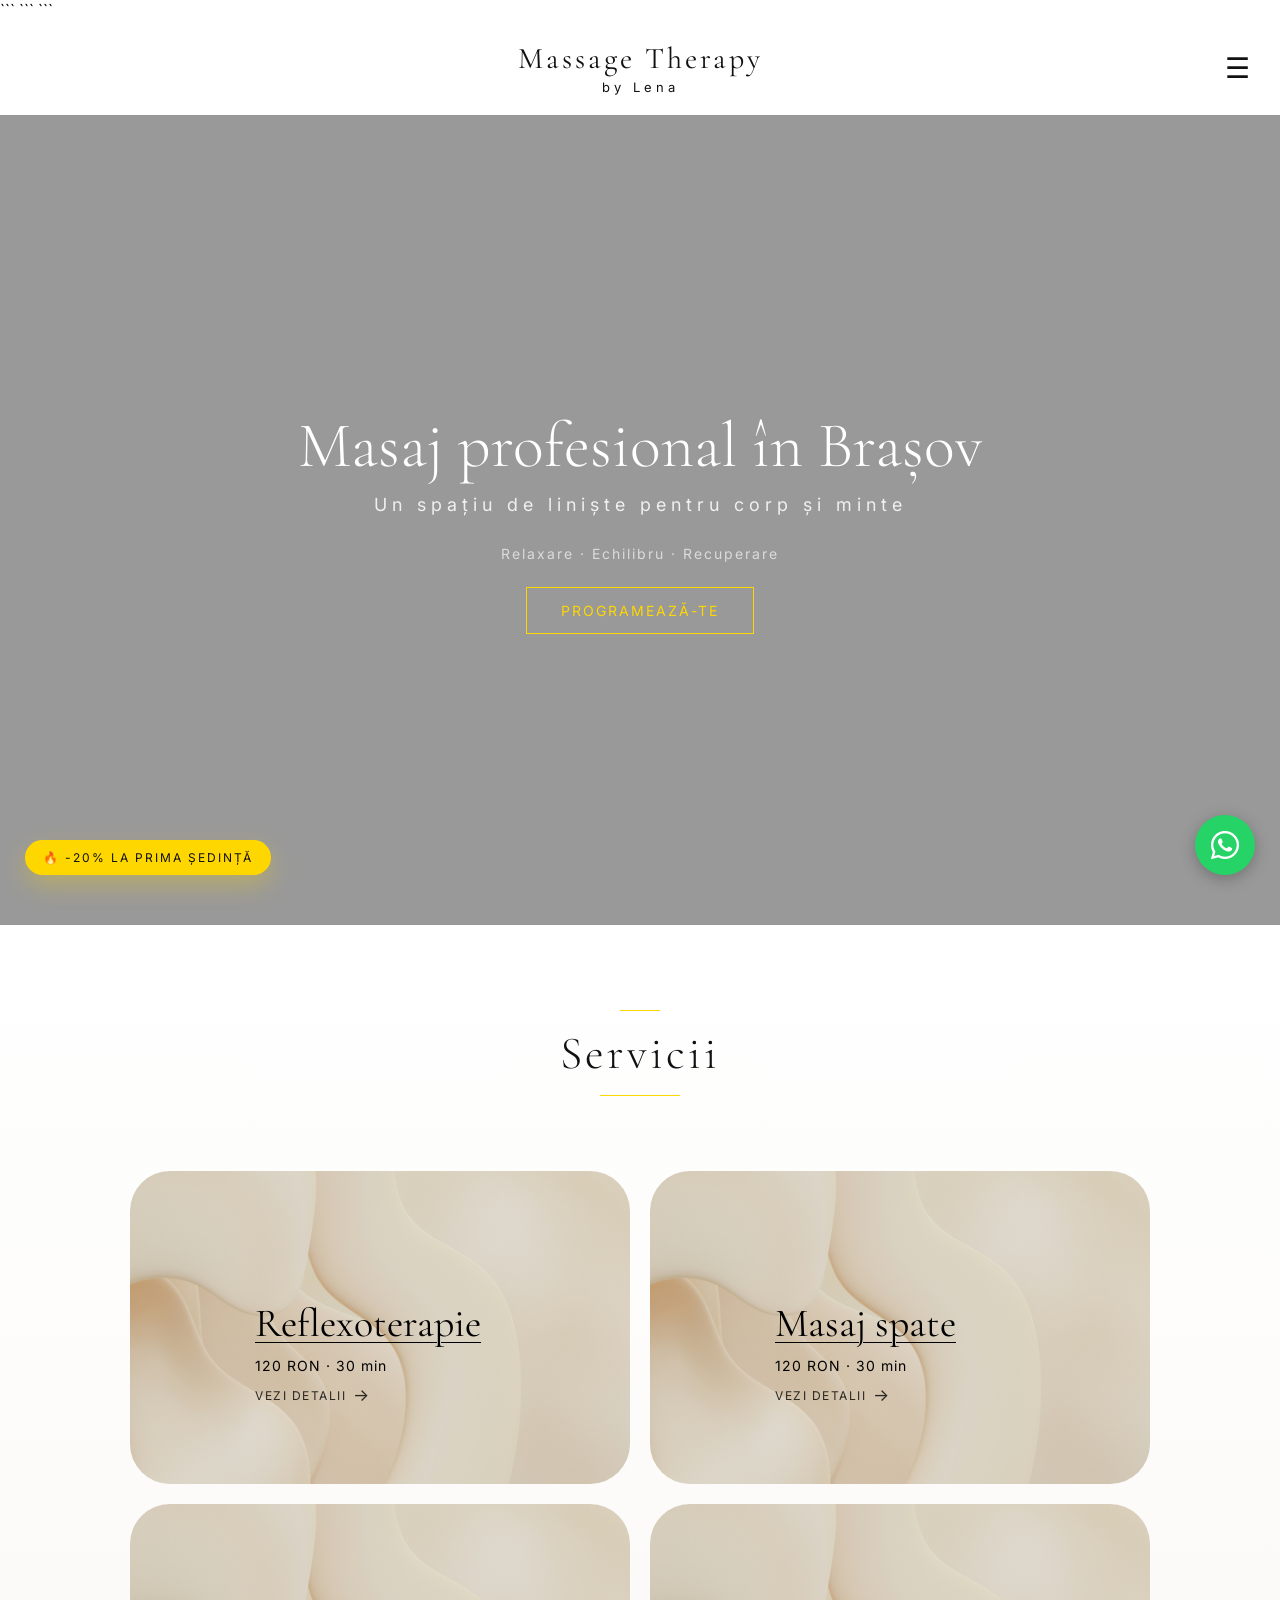
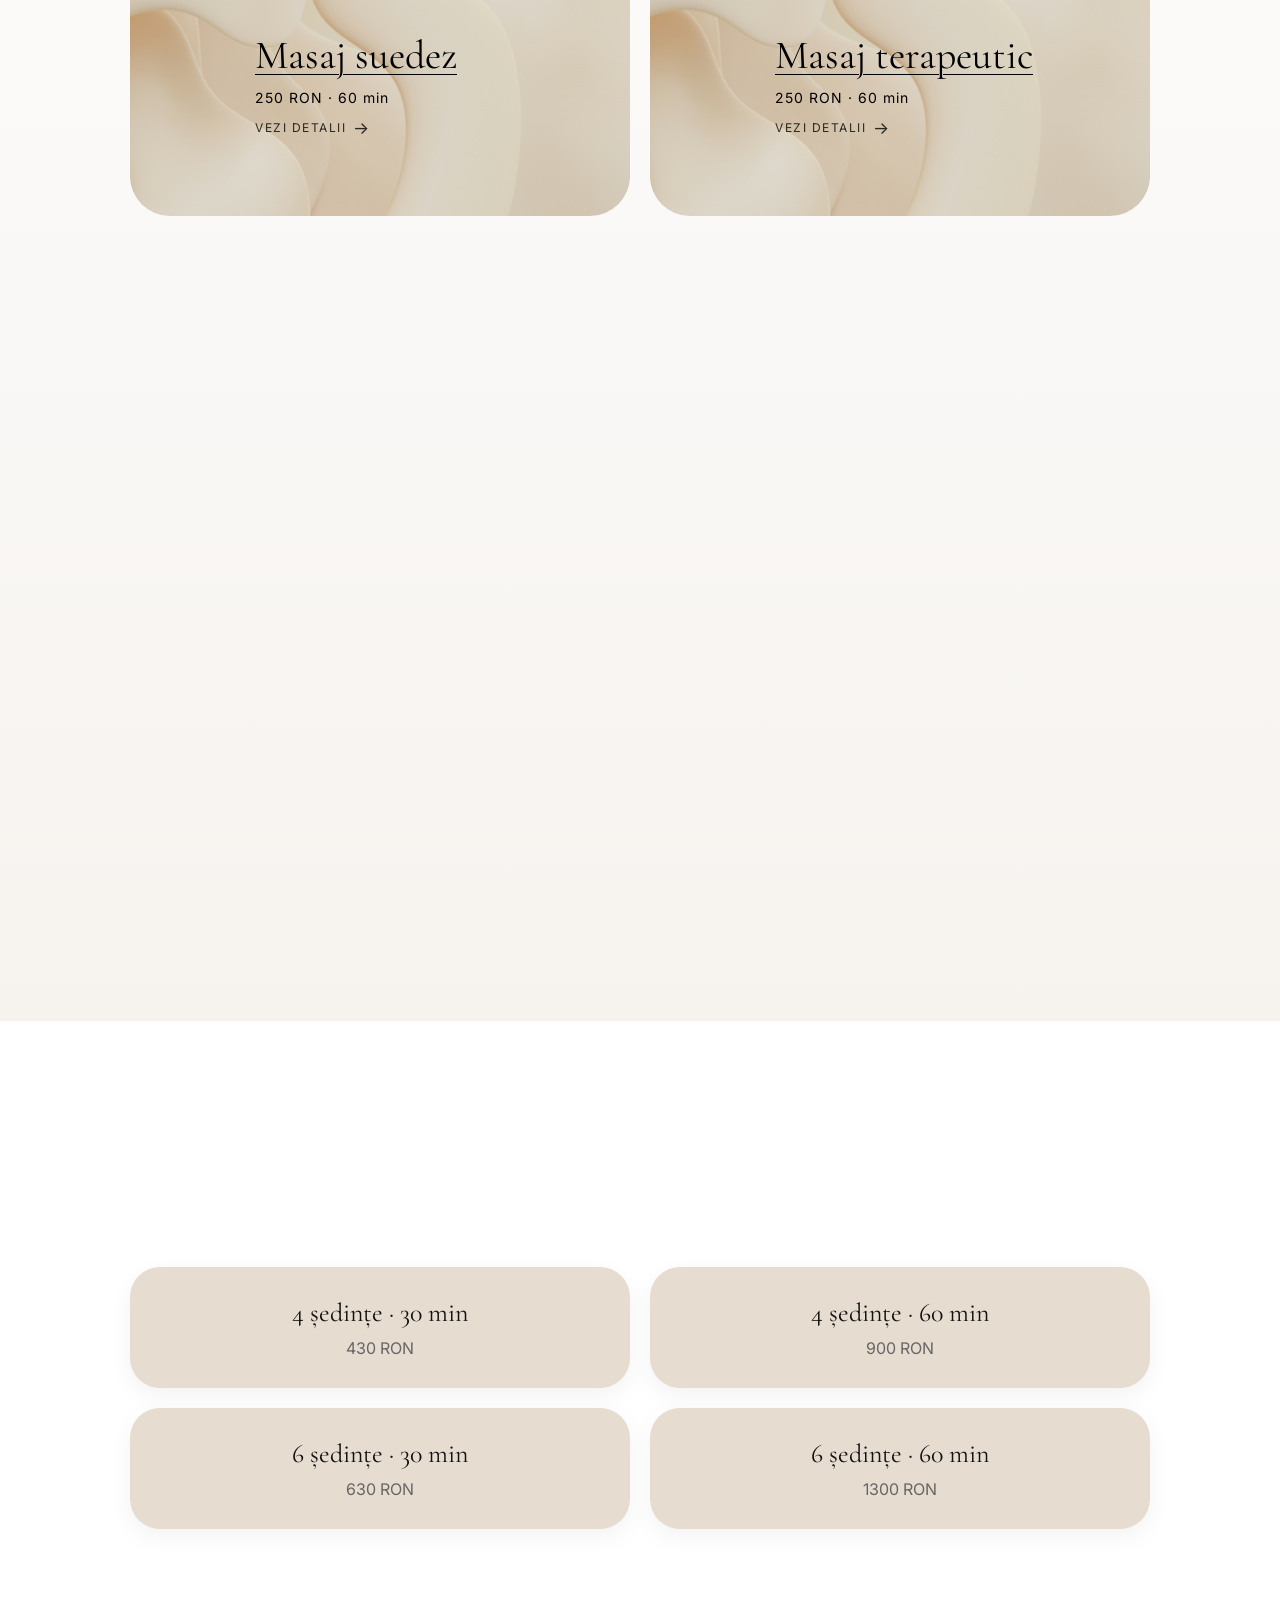
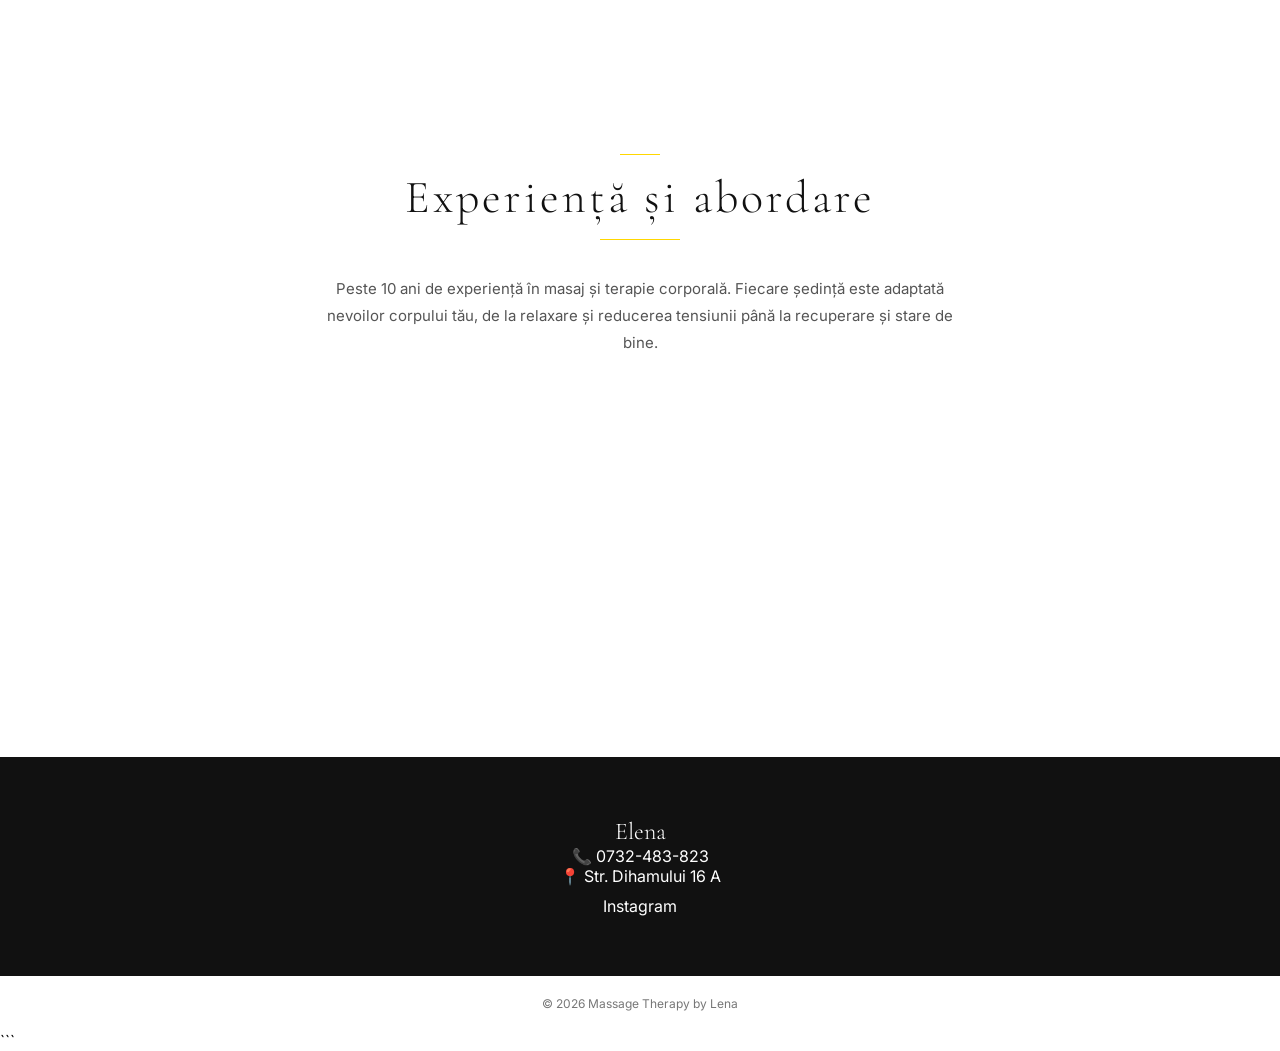
==== commit 91ade3be: "Update index.html" ====
--- a/index.html
+++ b/index.html
@@ -1,191 +1,270 @@
 <!DOCTYPE html>
+
 <html lang="ro">
 <head>
+
+```
+<!-- Google tag (gtag.js) -->
+<script async src="https://www.googletagmanager.com/gtag/js?id=AW-18281611563"></script>
+<script>
+    window.dataLayer = window.dataLayer || [];
+
+    function gtag() {
+        dataLayer.push(arguments);
+    }
+
+    gtag('js', new Date());
+    gtag('config', 'AW-18281611563');
+</script>
+
+<!-- Google Ads conversion - WhatsApp -->
+<script>
+    function gtag_report_conversion() {
+        gtag('event', 'conversion', {
+            'send_to': 'AW-18281611563/yd5iCMqJ_NccEKuCrY1E'
+        });
+    }
+</script>
+
 <meta charset="UTF-8">
 <meta name="viewport" content="width=device-width, initial-scale=1.0">
 
-<title>Masaj Brașov | Terapeutic, Relaxare, Anticelulitic și Lomi Lomi</title>
-
-<meta name="description" content="Masaj profesional în Brașov: terapeutic, relaxare, anticelulitic, suedez, Lomi Lomi și reflexoterapie. Reducere dureri, stres și tensiune. Programări rapide pe WhatsApp.">
-
-<link rel="canonical" href="https://studio-masajbrasov.ro/">
+<title>Masaj Brașov | Masaj terapeutic, relaxare și Lomi Lomi</title>
+
+<meta
+    name="description"
+    content="Masaj profesional în Brașov: masaj terapeutic, relaxare, suedez, anticelulitic, Lomi Lomi, reflexoterapie și terapie corporală personalizată. Programări rapide."
+>
 
 <meta name="robots" content="index, follow">
 
-<meta property="og:title" content="Masaj Brașov | Studio masaj profesional">
-<meta property="og:description" content="Masaj terapeutic, relaxare, anticelulitic și Lomi Lomi în Brașov. Programări rapide.">
+<link rel="canonical" href="https://massagetherapybylena.ro/">
+
+<!-- Open Graph -->
+<meta property="og:title" content="Massage Therapy by Lena | Masaj în Brașov">
+<meta
+    property="og:description"
+    content="Masaj terapeutic, relaxare, anticelulitic, suedez, Lomi Lomi și reflexoterapie în Brașov."
+>
 <meta property="og:type" content="website">
-<meta property="og:url" content="https://studio-masajbrasov.ro/">
-
-<link rel="stylesheet"
-href="https://cdnjs.cloudflare.com/ajax/libs/font-awesome/6.5.1/css/all.min.css">
-
-<link href="https://fonts.googleapis.com/css2?family=Cormorant+Garamond:wght@300;400;500&family=Inter:wght@300;400;500&display=swap" rel="stylesheet">
-
+<meta property="og:url" content="https://massagetherapybylena.ro/">
+<meta property="og:site_name" content="Massage Therapy by Lena">
+
+<!-- Font Awesome -->
+<link
+    rel="stylesheet"
+    href="https://cdnjs.cloudflare.com/ajax/libs/font-awesome/6.5.1/css/all.min.css"
+>
+
+<!-- Google Fonts -->
+<link
+    href="https://fonts.googleapis.com/css2?family=Cormorant+Garamond:wght@300;400;500&family=Inter:wght@300;400;500&display=swap"
+    rel="stylesheet"
+>
+
+<!-- Main stylesheet -->
 <link rel="stylesheet" href="style.css">
 
+<!-- Structured Data -->
 <script type="application/ld+json">
 {
-  "@context": "https://schema.org",
-  "@type": "HealthAndBeautyBusiness",
-  "@id": "https://studio-masajbrasov.ro/#business",
-  "name": "Masaj Studio Brașov",
-  "url": "https://studio-masajbrasov.ro",
-  "telephone": "+40732483823",
-  "description": "Studio de masaj profesional în Brașov. Masaj terapeutic, masaj de relaxare, masaj anticelulitic, masaj suedez, Lomi Lomi, reflexoterapie, masaj spate și terapie corporală personalizată.",
-  "priceRange": "120-350 RON",
-
-  "address": {
-    "@type": "PostalAddress",
-    "streetAddress": "Str. Dihamului 16A",
-    "addressLocality": "Brașov",
-    "addressCountry": "RO"
-  },
-
-  "openingHoursSpecification": [
-    {
-      "@type": "OpeningHoursSpecification",
-      "dayOfWeek": [
-        "Monday",
-        "Tuesday",
-        "Wednesday",
-        "Thursday",
-        "Friday"
-      ],
-      "opens": "09:00",
-      "closes": "18:00"
+    "@context": "https://schema.org",
+    "@type": "HealthAndBeautyBusiness",
+    "@id": "https://massagetherapybylena.ro/#business",
+    "name": "Massage Therapy by Lena",
+    "url": "https://massagetherapybylena.ro/",
+    "telephone": "+40732483823",
+    "description": "Servicii profesionale de masaj în Brașov: masaj terapeutic, relaxare, suedez, anticelulitic, Lomi Lomi, reflexoterapie, masaj spate și terapie corporală personalizată.",
+    "priceRange": "120-350 RON",
+
+    "address": {
+        "@type": "PostalAddress",
+        "streetAddress": "Str. Dihamului 16A",
+        "addressLocality": "Brașov",
+        "addressCountry": "RO"
+    },
+
+    "openingHoursSpecification": [
+        {
+            "@type": "OpeningHoursSpecification",
+            "dayOfWeek": [
+                "Monday",
+                "Tuesday",
+                "Wednesday",
+                "Thursday",
+                "Friday"
+            ],
+            "opens": "09:00",
+            "closes": "18:00"
+        }
+    ],
+
+    "areaServed": {
+        "@type": "City",
+        "name": "Brașov"
+    },
+
+    "sameAs": [
+        "https://www.instagram.com/massagetherapybylena"
+    ],
+
+    "hasOfferCatalog": {
+        "@type": "OfferCatalog",
+        "name": "Servicii de masaj",
+        "itemListElement": [
+
+            {
+                "@type": "Offer",
+                "price": "120",
+                "priceCurrency": "RON",
+                "itemOffered": {
+                    "@type": "Service",
+                    "name": "Reflexoterapie"
+                }
+            },
+
+            {
+                "@type": "Offer",
+                "price": "120",
+                "priceCurrency": "RON",
+                "itemOffered": {
+                    "@type": "Service",
+                    "name": "Masaj spate"
+                }
+            },
+
+            {
+                "@type": "Offer",
+                "price": "250",
+                "priceCurrency": "RON",
+                "itemOffered": {
+                    "@type": "Service",
+                    "name": "Masaj suedez"
+                }
+            },
+
+            {
+                "@type": "Offer",
+                "price": "250",
+                "priceCurrency": "RON",
+                "itemOffered": {
+                    "@type": "Service",
+                    "name": "Masaj terapeutic"
+                }
+            },
+
+            {
+                "@type": "Offer",
+                "price": "250",
+                "priceCurrency": "RON",
+                "itemOffered": {
+                    "@type": "Service",
+                    "name": "Masaj de relaxare"
+                }
+            },
+
+            {
+                "@type": "Offer",
+                "price": "250",
+                "priceCurrency": "RON",
+                "itemOffered": {
+                    "@type": "Service",
+                    "name": "Masaj anticelulitic"
+                }
+            },
+
+            {
+                "@type": "Offer",
+                "price": "350",
+                "priceCurrency": "RON",
+                "itemOffered": {
+                    "@type": "Service",
+                    "name": "Masaj Lomi Lomi"
+                }
+            },
+
+            {
+                "@type": "Offer",
+                "price": "350",
+                "priceCurrency": "RON",
+                "itemOffered": {
+                    "@type": "Service",
+                    "name": "Terapie corporală personalizată"
+                }
+            }
+
+        ]
     }
-  ],
-
-  "areaServed": {
-    "@type": "City",
-    "name": "Brașov"
-  },
-
-  "sameAs": [
-    "https://www.instagram.com/lenagalinska"
-  ],
-
-  "hasOfferCatalog": {
-    "@type": "OfferCatalog",
-    "name": "Servicii de masaj",
-    "itemListElement": [
-
-      {
-        "@type": "Offer",
-        "price": "250",
-        "priceCurrency": "RON",
-        "itemOffered": {
-          "@type": "Service",
-          "name": "Masaj terapeutic"
-        }
-      },
-
-      {
-        "@type": "Offer",
-        "price": "250",
-        "priceCurrency": "RON",
-        "itemOffered": {
-          "@type": "Service",
-          "name": "Masaj de relaxare"
-        }
-      },
-
-      {
-        "@type": "Offer",
-        "price": "250",
-        "priceCurrency": "RON",
-        "itemOffered": {
-          "@type": "Service",
-          "name": "Masaj anticelulitic"
-        }
-      },
-
-      {
-        "@type": "Offer",
-        "price": "250",
-        "priceCurrency": "RON",
-        "itemOffered": {
-          "@type": "Service",
-          "name": "Masaj suedez"
-        }
-      },
-
-      {
-        "@type": "Offer",
-        "price": "350",
-        "priceCurrency": "RON",
-        "itemOffered": {
-          "@type": "Service",
-          "name": "Masaj Lomi Lomi"
-        }
-      },
-
-      {
-        "@type": "Offer",
-        "price": "350",
-        "priceCurrency": "RON",
-        "itemOffered": {
-          "@type": "Service",
-          "name": "Terapie corporală personalizată"
-        }
-      },
-
-      {
-        "@type": "Offer",
-        "price": "120",
-        "priceCurrency": "RON",
-        "itemOffered": {
-          "@type": "Service",
-          "name": "Masaj spate"
-        }
-      },
-
-      {
-        "@type": "Offer",
-        "price": "120",
-        "priceCurrency": "RON",
-        "itemOffered": {
-          "@type": "Service",
-          "name": "Reflexoterapie"
-        }
-      }
-
-    ]
-  }
 }
 </script>
+```
+
 </head>
 
 <body>
 
+```
+<!-- Promo -->
 <div class="promo-badge">
     🔥 -20% la prima ședință
 </div>
 
+
+<!-- Header -->
 <header class="nav">
+
     <div class="logo">
         <span>Massage Therapy</span>
         <small>by Lena</small>
     </div>
 
-    <div class="burger" onclick="toggleMenu()">
+    <div
+        class="burger"
+        onclick="toggleMenu()"
+        aria-label="Deschide meniul"
+        role="button"
+        tabindex="0"
+    >
         ☰
     </div>
+
 </header>
 
+
+<!-- Navigation -->
 <div id="menu" class="menu">
-    <a href="#services">Servicii</a>
-    <a href="#abonamente">Abonamente</a>
-    <a href="book.html">Programare</a>
-    <a href="instagram.html">Instagram</a>
-    <a href="about.html">Despre mine</a>
+
+    <a href="#services">
+        Servicii
+    </a>
+
+    <a href="#abonamente">
+        Abonamente
+    </a>
+
+    <a href="book.html">
+        Programare
+    </a>
+
+    <a href="instagram.html">
+        Instagram
+    </a>
+
+    <a href="about.html">
+        Despre mine
+    </a>
+
 </div>
 
+
+<!-- Hero -->
 <section class="hero">
+
     <div class="hero-inner reveal">
 
-        <h1>Masaj profesional în Brașov</h1>
+        <h1>
+            Masaj profesional în Brașov
+        </h1>
 
         <p class="hero-subtitle">
             Un spațiu de liniște pentru corp și minte
@@ -195,122 +274,270 @@
             Relaxare · Echilibru · Recuperare
         </p>
 
-      
-
-        <a class="btn" href="book.html">Programează-te</a>
+        <a class="btn" href="book.html">
+            Programează-te
+        </a>
 
     </div>
+
 </section>
 
 
-<!-- SERVICES -->
+<!-- Services -->
 <section id="services" class="section">
 
-    <h2 class="reveal">Servicii</h2>
+    <h2 class="reveal">
+        Servicii
+    </h2>
 
     <div class="grid">
 
-        <a href="reflexoterapie-brasov.html" class="card reveal">
-            <img src="images/pawel-czerwinski-q-3pnV8MKWE-unsplash.jpg" alt="Reflexoterapie Brașov">
-
-            <div class="card-info">
-                <h3>Reflexoterapie</h3>
-                <p class="card-price">120 RON · 30 min</p>
-                <span class="card-details">
-                    Vezi detalii <span>→</span>
-                </span>
-            </div>
-        </a>
-
-
-        <a href="masaj-spate-brasov.html" class="card reveal">
-            <img src="images/pawel-czerwinski-q-3pnV8MKWE-unsplash.jpg" alt="Masaj spate Brașov">
-
-            <div class="card-info">
-                <h3>Masaj spate</h3>
-                <p class="card-price">120 RON · 30 min</p>
-                <span class="card-details">
-                    Vezi detalii <span>→</span>
-                </span>
-            </div>
-        </a>
-
-
-        <a href="masaj-suedez-brasov.html" class="card reveal">
-            <img src="images/pawel-czerwinski-q-3pnV8MKWE-unsplash.jpg" alt="Masaj suedez Brașov">
-
-            <div class="card-info">
-                <h3>Masaj suedez</h3>
-                <p class="card-price">250 RON · 60 min</p>
-                <span class="card-details">
-                    Vezi detalii <span>→</span>
-                </span>
-            </div>
-        </a>
-
-
-        <a href="masaj-terapeutic-brasov.html" class="card reveal">
-            <img src="images/pawel-czerwinski-q-3pnV8MKWE-unsplash.jpg" alt="Masaj terapeutic Brașov">
-
-            <div class="card-info">
-                <h3>Masaj terapeutic</h3>
-                <p class="card-price">250 RON · 60 min</p>
-                <span class="card-details">
-                    Vezi detalii <span>→</span>
-                </span>
-            </div>
-        </a>
-
-
-        <a href="masaj-relaxare-brasov.html" class="card reveal">
-            <img src="images/pawel-czerwinski-q-3pnV8MKWE-unsplash.jpg" alt="Masaj de relaxare Brașov">
-
-            <div class="card-info">
-                <h3>Masaj de relaxare</h3>
-                <p class="card-price">250 RON · 60 min</p>
-                <span class="card-details">
-                    Vezi detalii <span>→</span>
-                </span>
-            </div>
-        </a>
-
-
-        <a href="masaj-anticelulitic-brasov.html" class="card reveal">
-            <img src="images/pawel-czerwinski-q-3pnV8MKWE-unsplash.jpg" alt="Masaj anticelulitic Brașov">
-
-            <div class="card-info">
-                <h3>Masaj anticelulitic</h3>
-                <p class="card-price">250 RON · 60 min</p>
-                <span class="card-details">
-                    Vezi detalii <span>→</span>
-                </span>
-            </div>
-        </a>
-
-
-        <a href="masaj-lomi-lomi-brasov.html" class="card reveal">
-            <img src="images/pawel-czerwinski-q-3pnV8MKWE-unsplash.jpg" alt="Masaj Lomi Lomi Brașov">
-
-            <div class="card-info">
-                <h3>Lomi Lomi</h3>
-                <p class="card-price">350 RON · 90 min</p>
-                <span class="card-details">
-                    Vezi detalii <span>→</span>
-                </span>
-            </div>
-        </a>
-
-
-        <a href="terapie-corporala-brasov.html" class="card reveal">
-            <img src="images/pawel-czerwinski-q-3pnV8MKWE-unsplash.jpg" alt="Terapie corporală Brașov">
-
-            <div class="card-info">
-                <h3>Terapie corporală</h3>
-                <p class="card-price">350 RON · 90 min</p>
-                <span class="card-details">
-                    Vezi detalii <span>→</span>
-                </span>
-            </div>
+
+        <!-- Reflexoterapie -->
+        <a
+            href="reflexoterapie-brasov.html"
+            class="card reveal"
+        >
+
+            <img
+                src="images/pawel-czerwinski-q-3pnV8MKWE-unsplash.jpg"
+                alt="Reflexoterapie în Brașov"
+                loading="lazy"
+            >
+
+            <div class="card-info">
+
+                <h3>
+                    Reflexoterapie
+                </h3>
+
+                <p class="card-price">
+                    120 RON · 30 min
+                </p>
+
+                <span class="card-details">
+                    Vezi detalii <span>→</span>
+                </span>
+
+            </div>
+
+        </a>
+
+
+        <!-- Masaj spate -->
+        <a
+            href="masaj-spate-brasov.html"
+            class="card reveal"
+        >
+
+            <img
+                src="images/pawel-czerwinski-q-3pnV8MKWE-unsplash.jpg"
+                alt="Masaj spate în Brașov"
+                loading="lazy"
+            >
+
+            <div class="card-info">
+
+                <h3>
+                    Masaj spate
+                </h3>
+
+                <p class="card-price">
+                    120 RON · 30 min
+                </p>
+
+                <span class="card-details">
+                    Vezi detalii <span>→</span>
+                </span>
+
+            </div>
+
+        </a>
+
+
+        <!-- Masaj suedez -->
+        <a
+            href="masaj-suedez-brasov.html"
+            class="card reveal"
+        >
+
+            <img
+                src="images/pawel-czerwinski-q-3pnV8MKWE-unsplash.jpg"
+                alt="Masaj suedez în Brașov"
+                loading="lazy"
+            >
+
+            <div class="card-info">
+
+                <h3>
+                    Masaj suedez
+                </h3>
+
+                <p class="card-price">
+                    250 RON · 60 min
+                </p>
+
+                <span class="card-details">
+                    Vezi detalii <span>→</span>
+                </span>
+
+            </div>
+
+        </a>
+
+
+        <!-- Masaj terapeutic -->
+        <a
+            href="masaj-terapeutic-brasov.html"
+            class="card reveal"
+        >
+
+            <img
+                src="images/pawel-czerwinski-q-3pnV8MKWE-unsplash.jpg"
+                alt="Masaj terapeutic în Brașov"
+                loading="lazy"
+            >
+
+            <div class="card-info">
+
+                <h3>
+                    Masaj terapeutic
+                </h3>
+
+                <p class="card-price">
+                    250 RON · 60 min
+                </p>
+
+                <span class="card-details">
+                    Vezi detalii <span>→</span>
+                </span>
+
+            </div>
+
+        </a>
+
+
+        <!-- Masaj relaxare -->
+        <a
+            href="masaj-relaxare-brasov.html"
+            class="card reveal"
+        >
+
+            <img
+                src="images/pawel-czerwinski-q-3pnV8MKWE-unsplash.jpg"
+                alt="Masaj de relaxare în Brașov"
+                loading="lazy"
+            >
+
+            <div class="card-info">
+
+                <h3>
+                    Masaj de relaxare
+                </h3>
+
+                <p class="card-price">
+                    250 RON · 60 min
+                </p>
+
+                <span class="card-details">
+                    Vezi detalii <span>→</span>
+                </span>
+
+            </div>
+
+        </a>
+
+
+        <!-- Masaj anticelulitic -->
+        <a
+            href="masaj-anticelulitic-brasov.html"
+            class="card reveal"
+        >
+
+            <img
+                src="images/pawel-czerwinski-q-3pnV8MKWE-unsplash.jpg"
+                alt="Masaj anticelulitic în Brașov"
+                loading="lazy"
+            >
+
+            <div class="card-info">
+
+                <h3>
+                    Masaj anticelulitic
+                </h3>
+
+                <p class="card-price">
+                    250 RON · 60 min
+                </p>
+
+                <span class="card-details">
+                    Vezi detalii <span>→</span>
+                </span>
+
+            </div>
+
+        </a>
+
+
+        <!-- Lomi Lomi -->
+        <a
+            href="masaj-lomi-lomi-brasov.html"
+            class="card reveal"
+        >
+
+            <img
+                src="images/pawel-czerwinski-q-3pnV8MKWE-unsplash.jpg"
+                alt="Masaj Lomi Lomi în Brașov"
+                loading="lazy"
+            >
+
+            <div class="card-info">
+
+                <h3>
+                    Lomi Lomi
+                </h3>
+
+                <p class="card-price">
+                    350 RON · 90 min
+                </p>
+
+                <span class="card-details">
+                    Vezi detalii <span>→</span>
+                </span>
+
+            </div>
+
+        </a>
+
+
+        <!-- Terapie corporală -->
+        <a
+            href="terapie-corporala-brasov.html"
+            class="card reveal"
+        >
+
+            <img
+                src="images/pawel-czerwinski-q-3pnV8MKWE-unsplash.jpg"
+                alt="Terapie corporală în Brașov"
+                loading="lazy"
+            >
+
+            <div class="card-info">
+
+                <h3>
+                    Terapie corporală
+                </h3>
+
+                <p class="card-price">
+                    350 RON · 90 min
+                </p>
+
+                <span class="card-details">
+                    Vezi detalii <span>→</span>
+                </span>
+
+            </div>
+
         </a>
 
     </div>
@@ -318,40 +545,77 @@
 </section>
 
 
-<!-- ABONAMENTE -->
+<!-- Abonamente -->
 <section id="abonamente" class="section light">
 
-    <h2 class="reveal">Abonamente</h2>
+    <h2 class="reveal">
+        Abonamente
+    </h2>
 
     <div class="grid">
 
         <div class="subscription-card">
-            <h3>4 ședințe · 30 min</h3>
-            <p>430 RON</p>
+
+            <h3>
+                4 ședințe · 30 min
+            </h3>
+
+            <p>
+                430 RON
+            </p>
+
         </div>
 
+
         <div class="subscription-card">
-            <h3>4 ședințe · 60 min</h3>
-            <p>900 RON</p>
+
+            <h3>
+                4 ședințe · 60 min
+            </h3>
+
+            <p>
+                900 RON
+            </p>
+
         </div>
 
+
         <div class="subscription-card">
-            <h3>6 ședințe · 30 min</h3>
-            <p>630 RON</p>
+
+            <h3>
+                6 ședințe · 30 min
+            </h3>
+
+            <p>
+                630 RON
+            </p>
+
         </div>
 
+
         <div class="subscription-card">
-            <h3>6 ședințe · 60 min</h3>
-            <p>1300 RON</p>
+
+            <h3>
+                6 ședințe · 60 min
+            </h3>
+
+            <p>
+                1300 RON
+            </p>
+
         </div>
 
     </div>
 
 </section>
 
+
+<!-- Experience -->
 <section class="experience">
 
-    <h2>Experiență și abordare</h2>
+    <h2>
+        Experiență și abordare
+    </h2>
 
     <p>
         Peste 10 ani de experiență în masaj și terapie corporală.
@@ -361,10 +625,14 @@
     </p>
 
 </section>
+
+
 <!-- CTA -->
 <section class="cta reveal">
 
-    <h2>Programează-ți ședința acum</h2>
+    <h2>
+        Programează-ți ședința acum
+    </h2>
 
     <a class="btn" href="book.html">
         Programează-te
@@ -373,38 +641,56 @@
 </section>
 
 
-<!-- CONTACT -->
+<!-- Contact -->
 <section class="contact">
 
-    <h2>Elena</h2>
-
-    <p>📞 0732-483-823</p>
-
-    <p>📍 Str. Dihamului 16 A</p>
-
-    <a href="https://www.instagram.com/lenagalinska" target="_blank">
+    <h2>
+        Elena
+    </h2>
+
+    <p>
+        📞 0732-483-823
+    </p>
+
+    <p>
+        📍 Str. Dihamului 16 A
+    </p>
+
+    <a
+        href="https://www.instagram.com/massagetherapybylena"
+        target="_blank"
+        rel="noopener noreferrer"
+    >
         Instagram
     </a>
 
 </section>
 
 
+<!-- Footer -->
 <footer>
     © 2026 Massage Therapy by Lena
 </footer>
 
 
+<!-- Main JavaScript -->
 <script src="script.js"></script>
 
 
-<a href="https://wa.me/40732483823?text=Salut!%20Aș%20dori%20o%20programare%20la%20Masaj%20Studio%20Brașov."
-   class="whatsapp-float"
-   target="_blank"
-   aria-label="WhatsApp">
+<!-- WhatsApp -->
+<a
+    href="https://wa.me/40732483823?text=Salut!%20Aș%20dori%20o%20programare%20la%20Massage%20Therapy%20by%20Lena."
+    class="whatsapp-float"
+    target="_blank"
+    rel="noopener noreferrer"
+    aria-label="Contactează-mă pe WhatsApp"
+    onclick="gtag_report_conversion();"
+>
 
     <i class="fa-brands fa-whatsapp"></i>
 
 </a>
+```
 
 </body>
-</html>+</html>
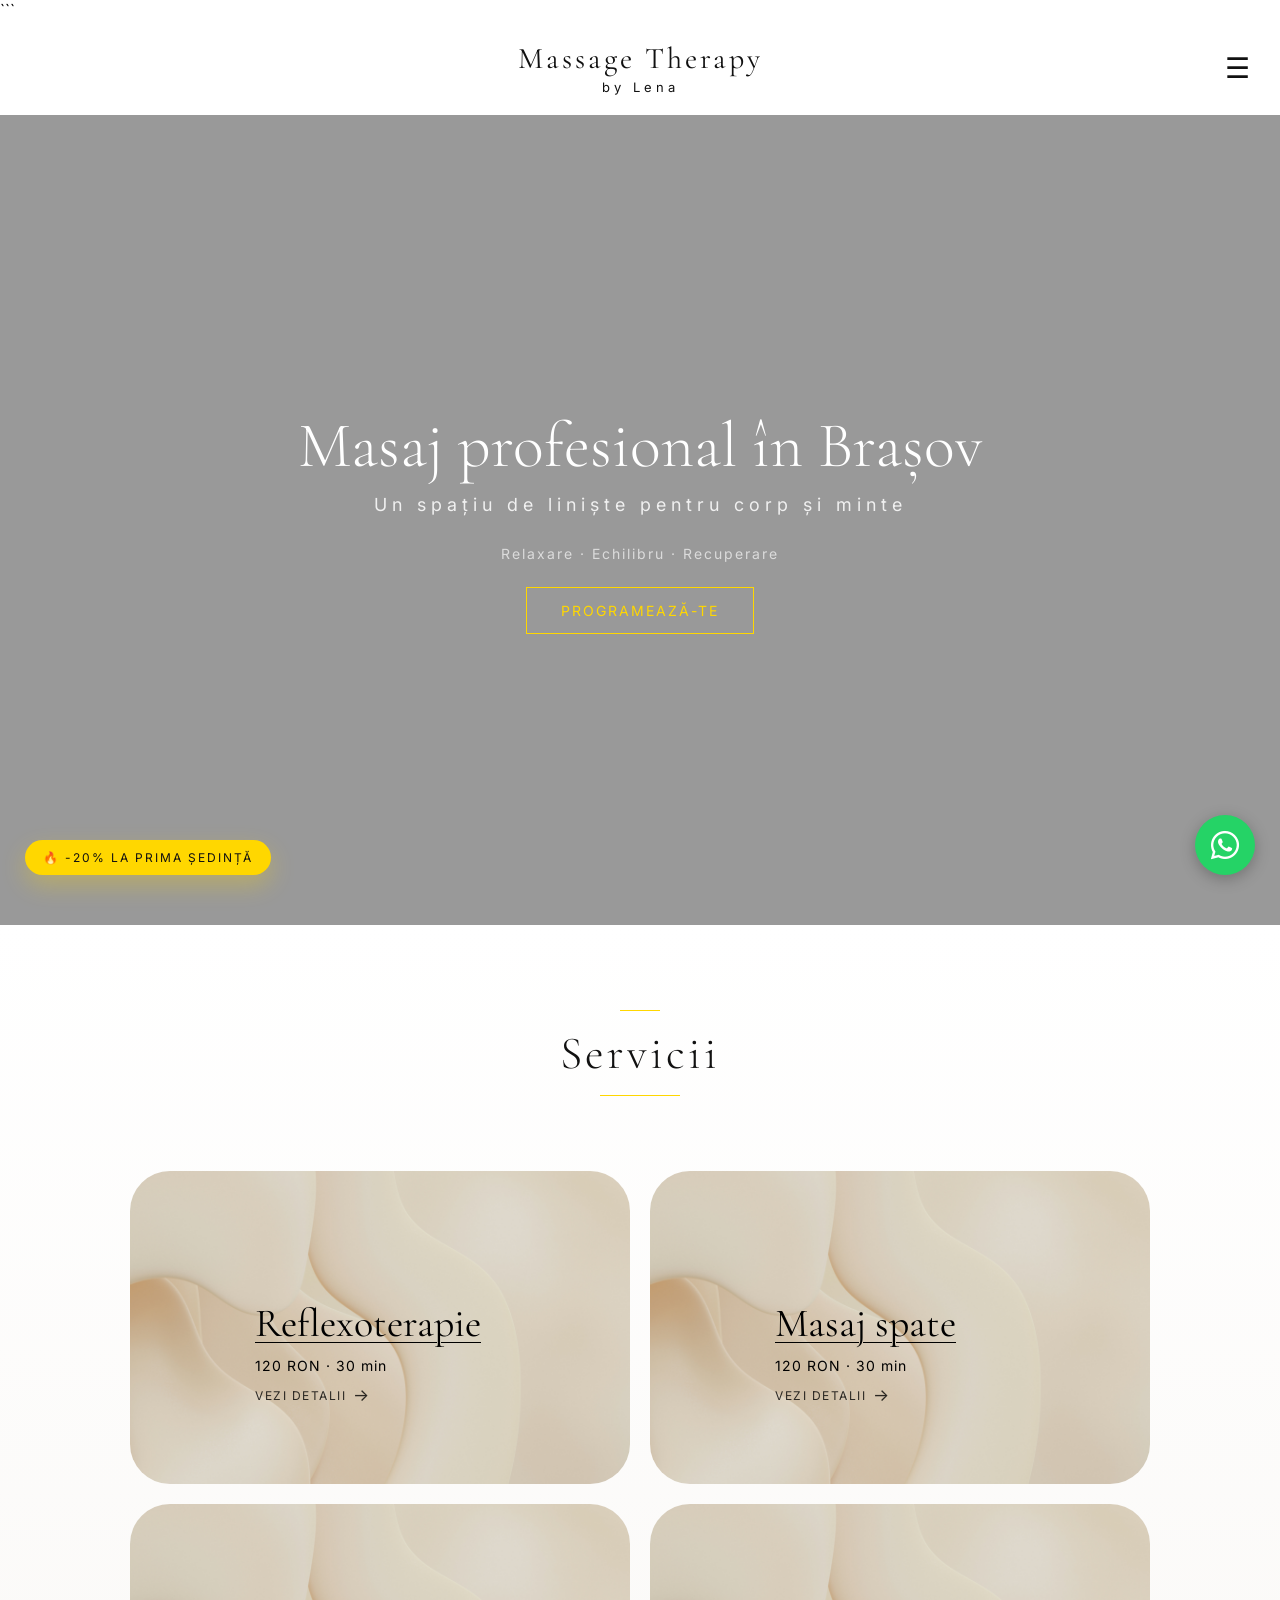
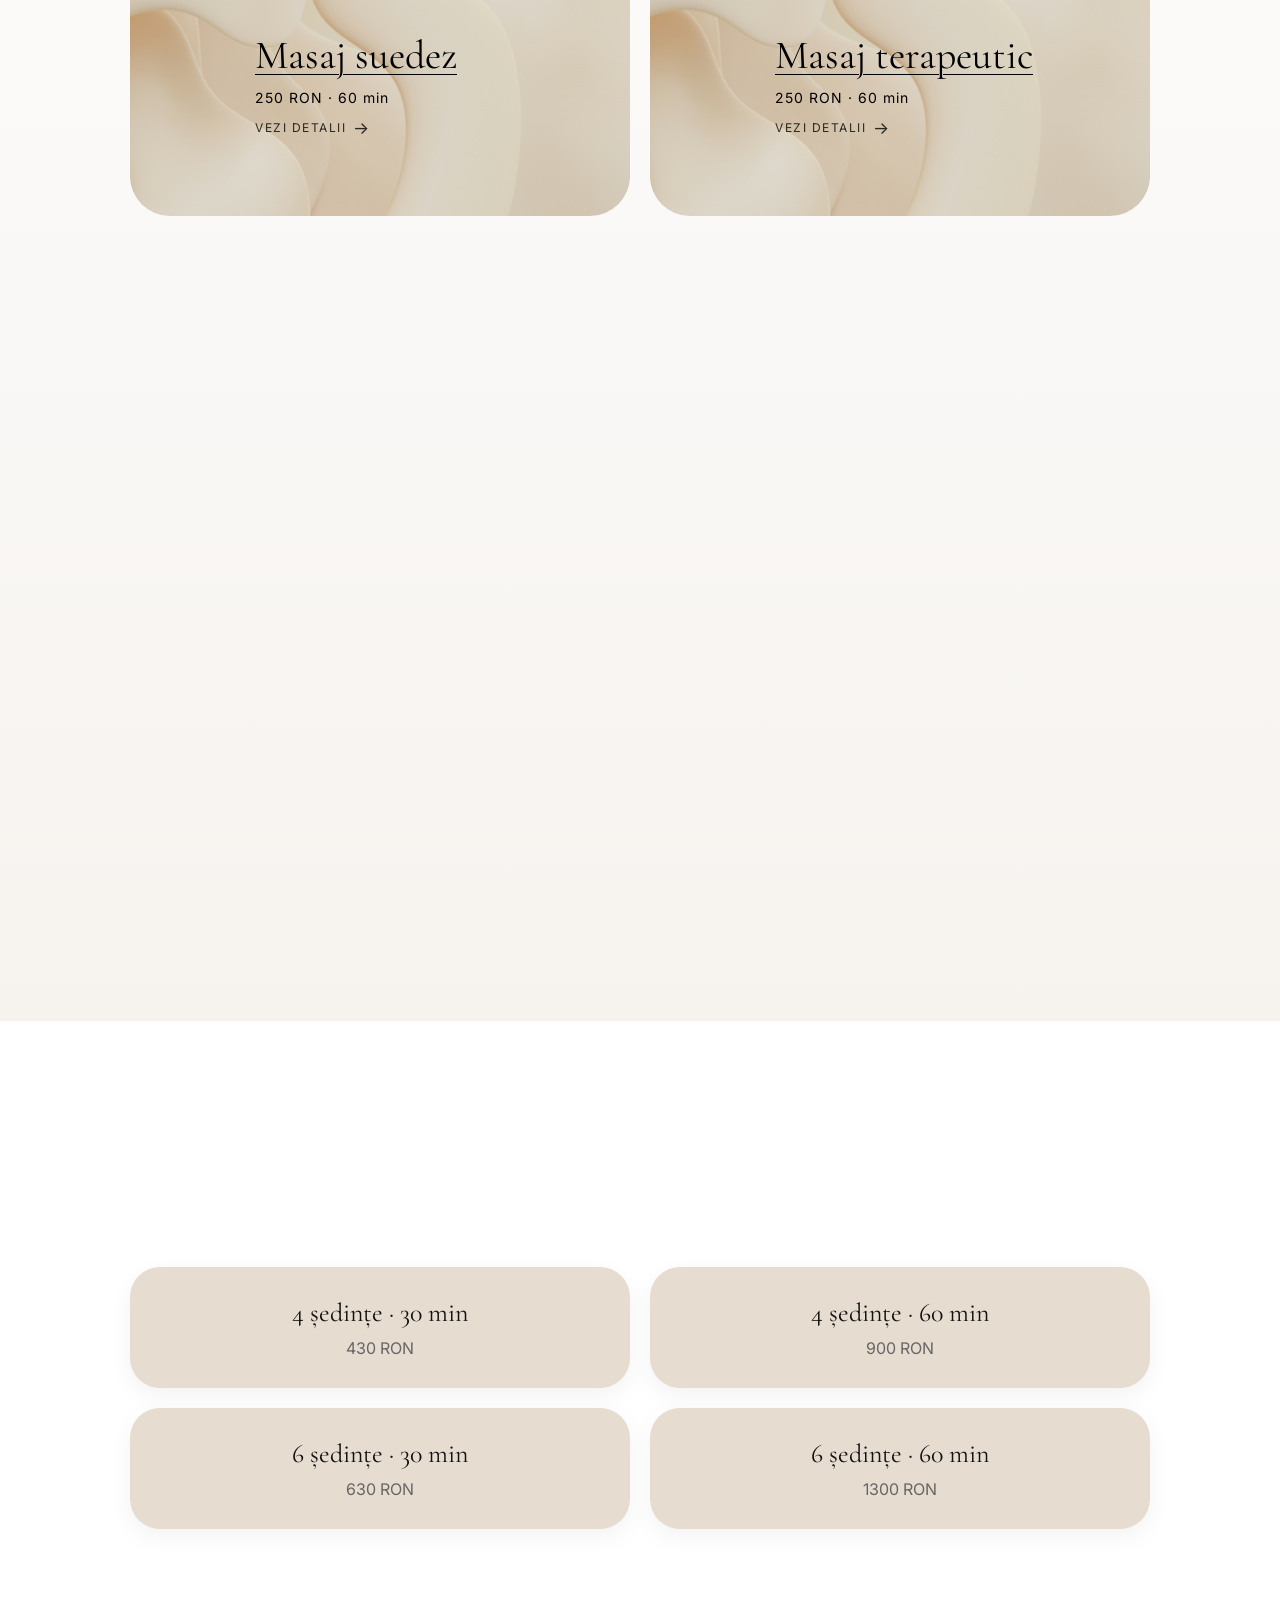
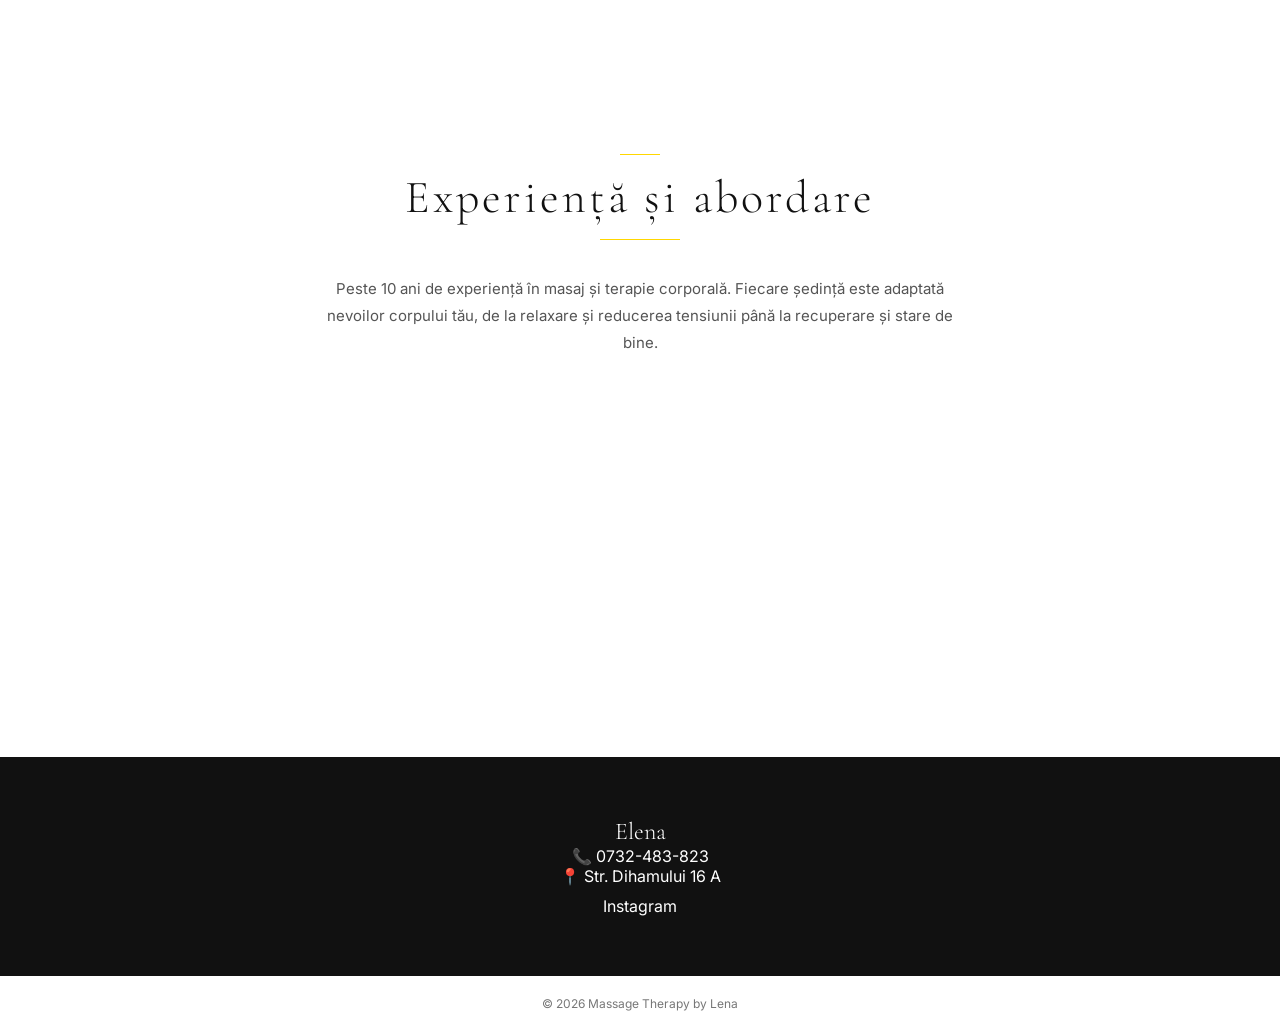
==== commit dded8bfe: "Update index.html" ====
--- a/index.html
+++ b/index.html
@@ -2,8 +2,6 @@
 
 <html lang="ro">
 <head>
-
-```
 <!-- Google tag (gtag.js) -->
 <script async src="https://www.googletagmanager.com/gtag/js?id=AW-18281611563"></script>
 <script>
@@ -203,7 +201,7 @@
 
 <body>
 
-```
+
 <!-- Promo -->
 <div class="promo-badge">
     🔥 -20% la prima ședință
@@ -688,9 +686,6 @@
 >
 
     <i class="fa-brands fa-whatsapp"></i>
-
 </a>
-```
-
 </body>
 </html>
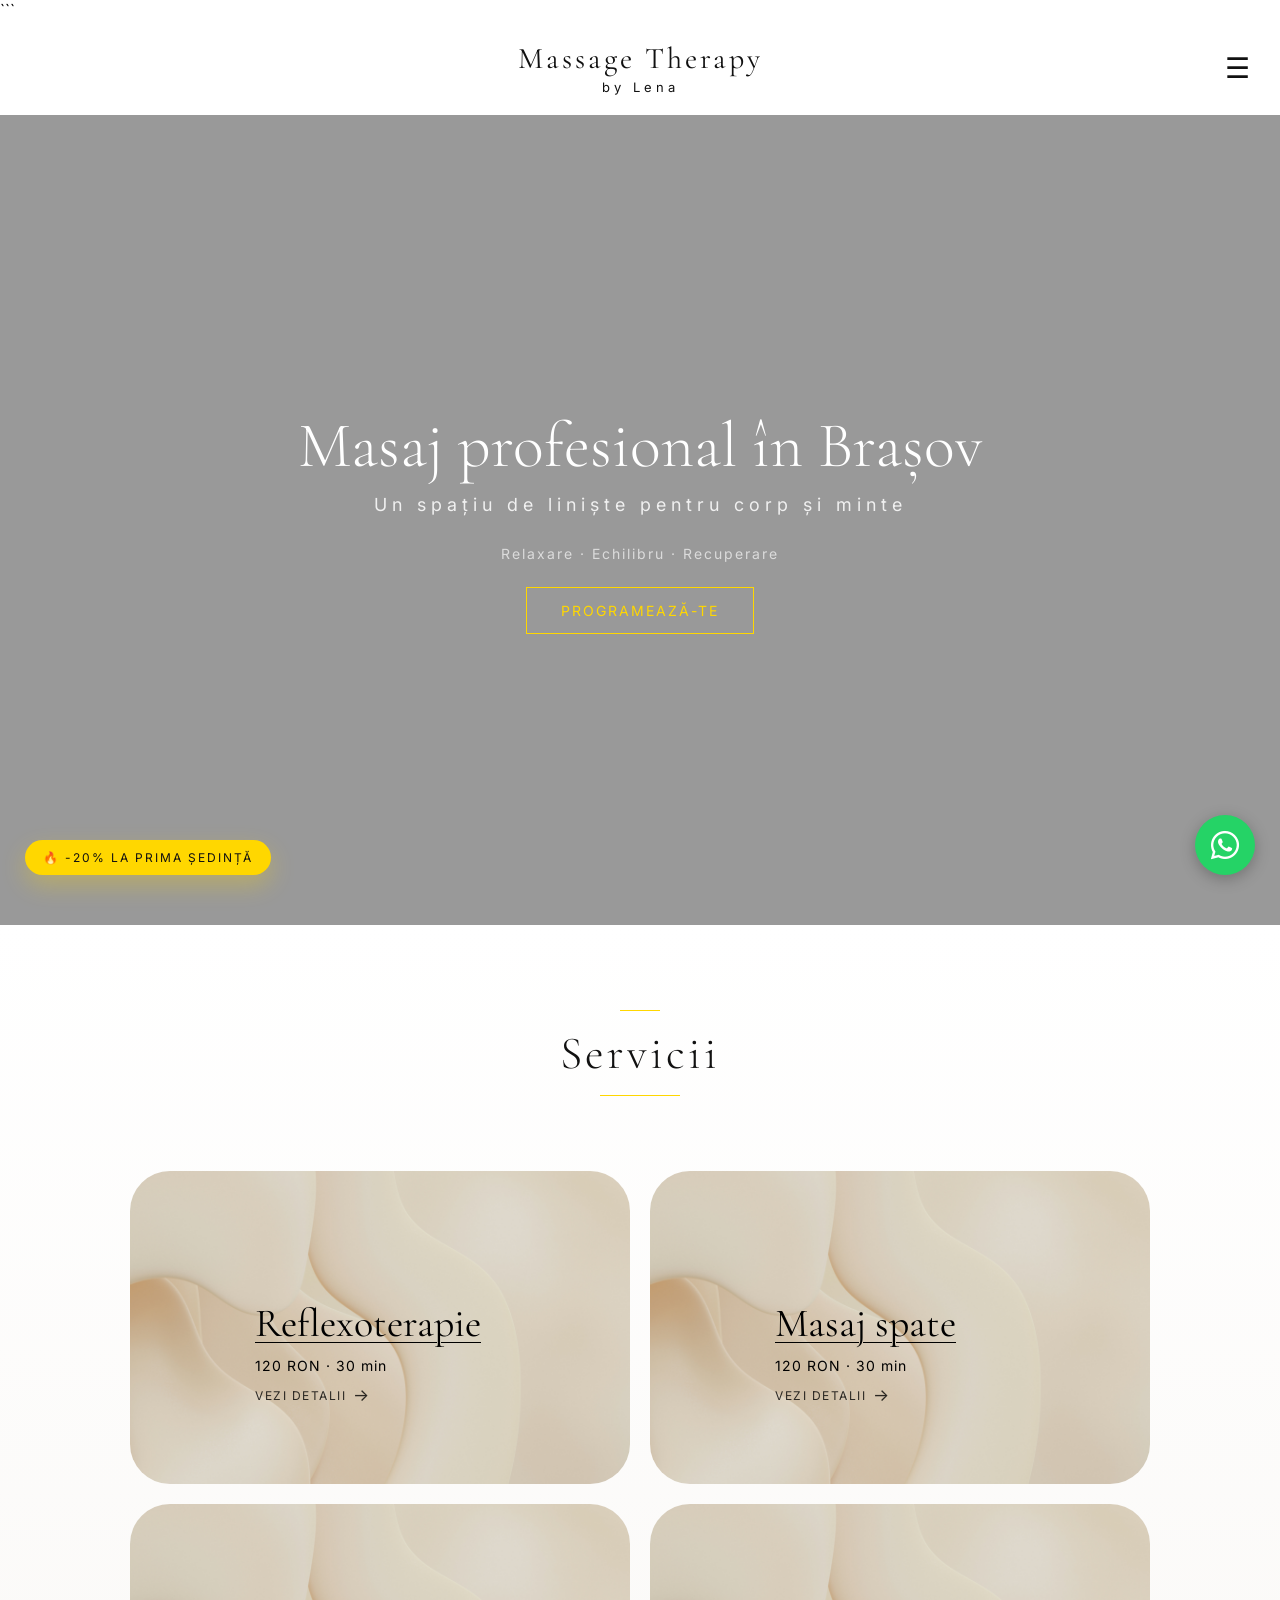
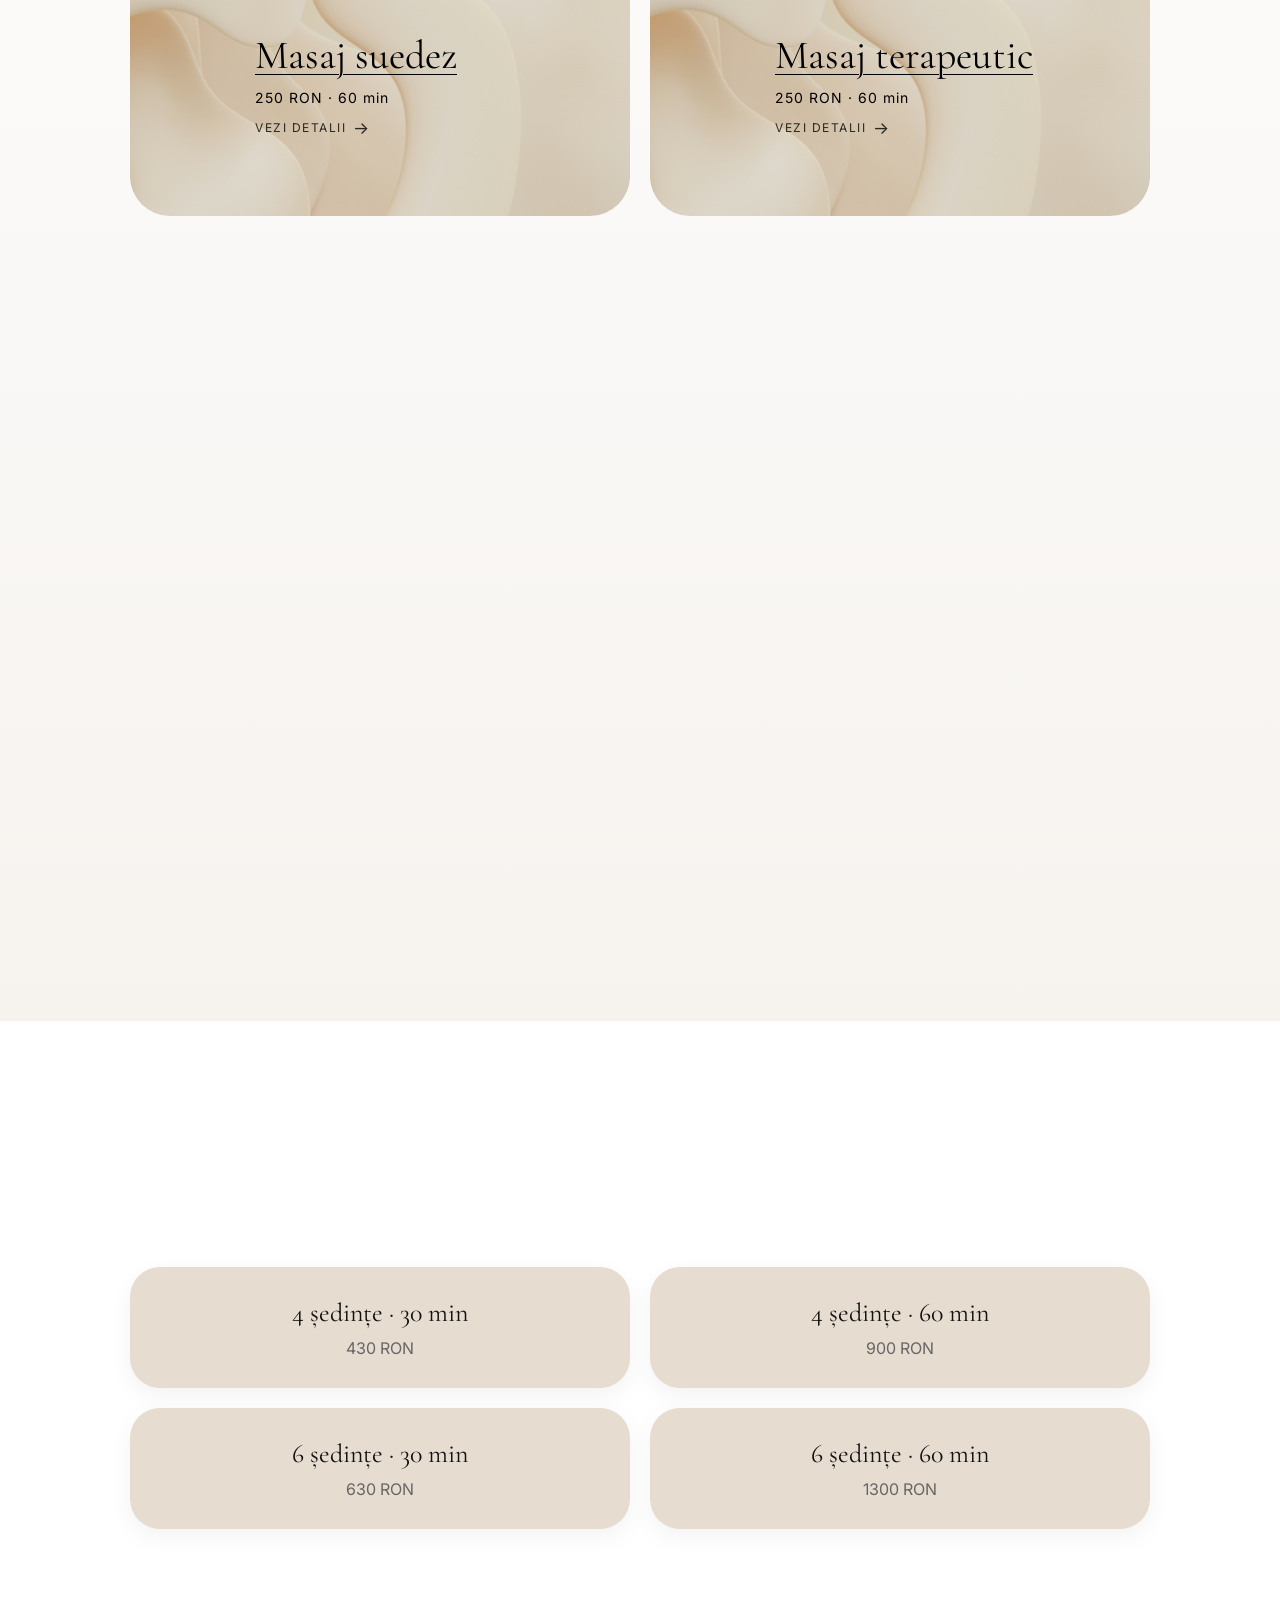
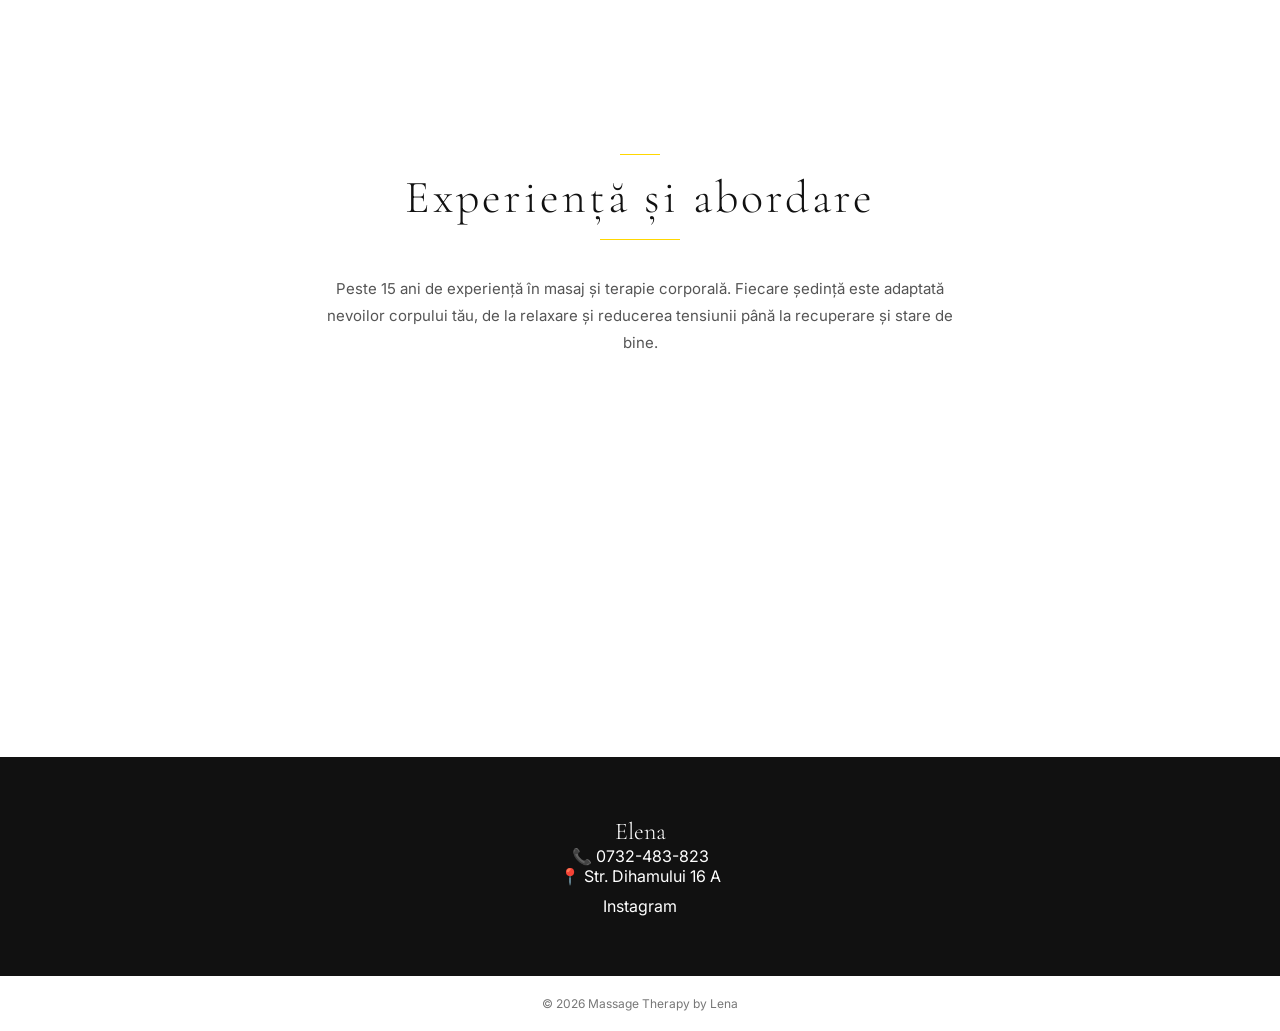
==== commit ad0832a0: "new update" ====
--- a/index.html
+++ b/index.html
@@ -17,11 +17,20 @@
 
 <!-- Google Ads conversion - WhatsApp -->
 <script>
-    function gtag_report_conversion() {
-        gtag('event', 'conversion', {
-            'send_to': 'AW-18281611563/yd5iCMqJ_NccEKuCrY1E'
-        });
+function gtag_report_conversion(url) {
+  var callback = function () {
+    if (typeof(url) != 'undefined') {
+      window.location = url;
     }
+  };
+
+  gtag('event', 'conversion', {
+      'send_to': 'AW-18281611563/yd5iCMqJ_NccEKuCrY1E',
+      'event_callback': callback
+  });
+
+  return false;
+}
 </script>
 
 <meta charset="UTF-8">
@@ -616,7 +625,7 @@
     </h2>
 
     <p>
-        Peste 10 ani de experiență în masaj și terapie corporală.
+        Peste 15 ani de experiență în masaj și terapie corporală.
         Fiecare ședință este adaptată nevoilor corpului tău,
         de la relaxare și reducerea tensiunii până la recuperare
         și stare de bine.
